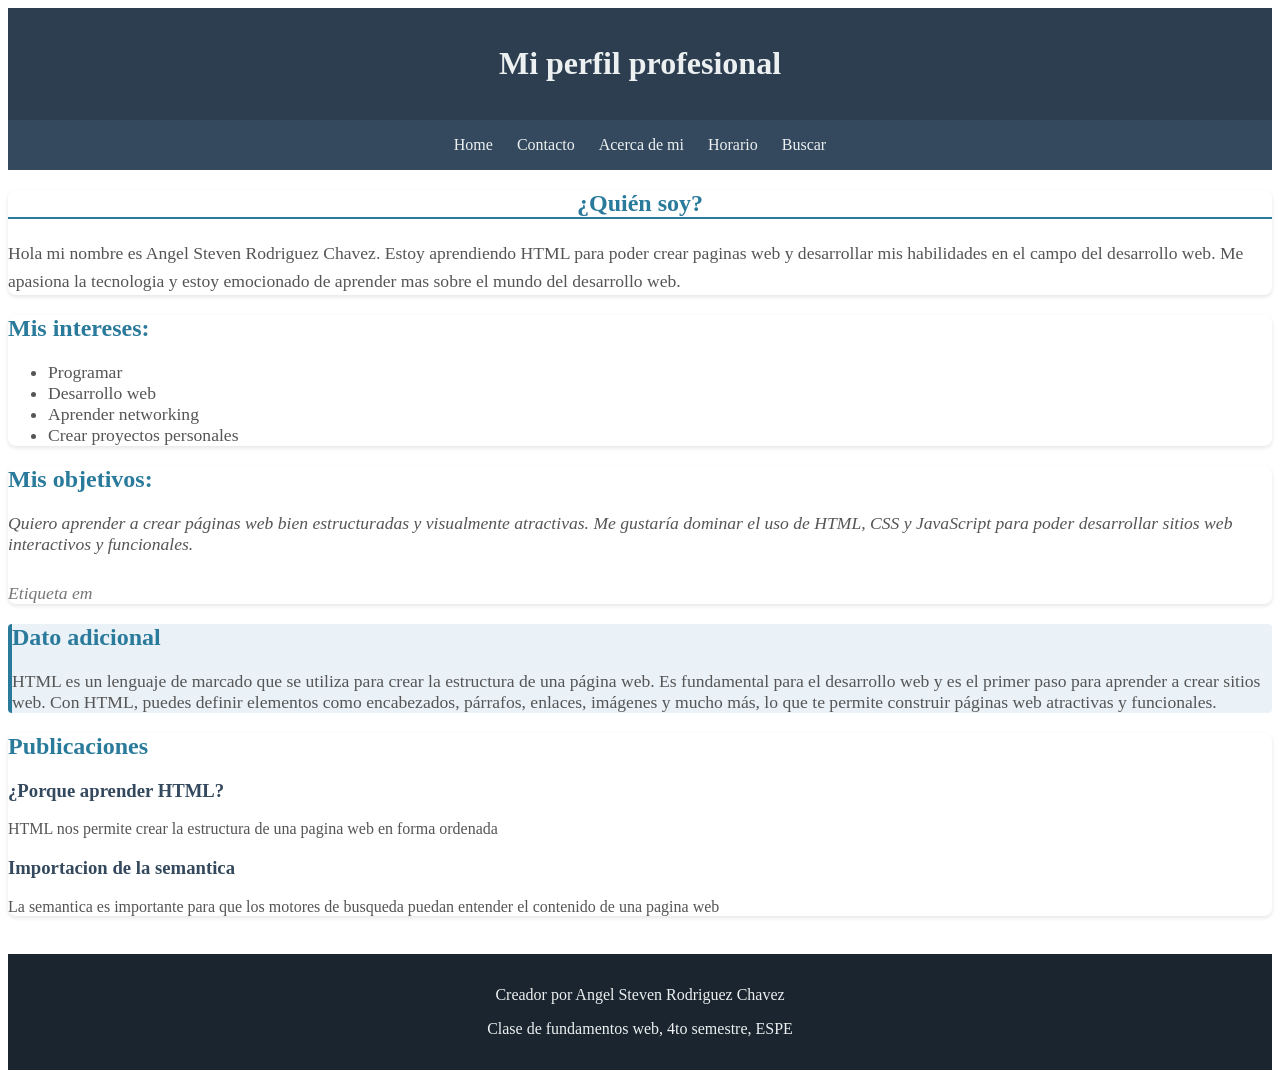
==== index.html @ 06e84e8a "Primera version" ====
<!DOCTYPE html>
<html lang="es">

<head>
    <meta charset="UTF-8">
    <meta name="viewport" content="width=device-width, initial-scale=1.0">
    <title> Mi primera pagina </title>
</head>

<body >

    <header style="background-color: #2c3e50; color: white; padding: 1rem 0; text-align: center;">
        <h1 style="color: #ecf0f1;">Mi perfil profesional</h1>
    </header>

    <nav style="background-color: #34495e; padding: 1rem;">
        <ul style="list-style: none; margin: 0; padding: 0; text-align: center;">
            <li style="display: inline; margin-right: 20px;">
                <a href="index.html" style="color: #ecf0f1; text-decoration: none;">Home</a>
            </li>
            <li style="display: inline; margin-right: 20px;">
                <a href="pages/contacto/contacto.html" style="color: #ecf0f1; text-decoration: none;">Contacto</a>
            </li>
            <li style="display: inline; margin-right: 20px;">
                <a href="pages/multimedia/multimedia.html" style="color: #ecf0f1; text-decoration: none;">Acerca de mi</a>
            </li>
            <li style="display: inline; margin-right: 20px;">
                <a href="pages/horario/horario.html" style="color: #ecf0f1; text-decoration: none;">Horario</a>
            </li>
            <li style="display: inline;">
                <a href="pages/buscar/buscar.html" style="color: #ecf0f1; text-decoration: none;">Buscar</a>
            </li>
        </ul>
    </nav>

    <main>
        <section style="background-color: white; margin-bottom: 20px; border-radius: 8px; box-shadow: 0 2px 4px rgba(0,0,0,0.1);">
            <h2 style="color: #2a7a9b; text-align: center; border-bottom: 2px solid #2a7a9b;">¿Quién soy?</h2>
            <p style="font-size: 1.1em; line-height: 1.6; color: #555;">
                Hola mi nombre es Angel Steven Rodriguez Chavez. Estoy aprendiendo HTML
                para poder crear paginas web y desarrollar mis habilidades en el campo del desarrollo web. Me
                apasiona la tecnologia y estoy emocionado de aprender mas sobre el mundo del desarrollo web.
            </p>
        </section>
    </main>

    <section id="intereses" style="background-color: white; margin-bottom: 20px; border-radius: 8px; box-shadow: 0 2px 4px rgba(0,0,0,0.1);">
        <h2 style="color: #2a7a9b;">Mis intereses:</h2>
        <ul style="color: #555; font-size: 1.1em;">
            <li>Programar</li>
            <li>Desarrollo web</li>
            <li>Aprender networking</li>
            <li>Crear proyectos personales</li>
        </ul>
    </section>

    <section id="objetivos" style="background-color: white; margin-bottom: 20px; border-radius: 8px; box-shadow: 0 2px 4px rgba(0,0,0,0.1);">
        <h2 style="color: #2a7a9b;">Mis objetivos:</h2>
        <i style="display: block; margin-bottom: 10px; color: #555; font-size: 1.1em;">
            Quiero aprender a crear páginas web bien estructuradas y visualmente atractivas. Me gustaría dominar el uso
            de
            HTML, CSS y JavaScript para poder desarrollar sitios web interactivos y funcionales.
        </i>
        <br/>
        <em style="color: #777; font-size: 1.1em;">
            Etiqueta em
        </em>
    </section>

    <aside style="background-color: #eaf2f8; border-left: 4px solid #2a7a9b; margin-bottom: 20px; border-radius: 4px;">
        <h2 style="color: #2a7a9b;">Dato adicional</h2>
        <p style="color: #555; font-size: 1.1em;">
            HTML es un lenguaje de marcado que se utiliza para crear la estructura de una página web.
            Es fundamental para el desarrollo web y es el primer paso para aprender a crear sitios web. Con HTML, puedes
            definir elementos como encabezados, párrafos, enlaces, imágenes y mucho más, lo que te permite construir
            páginas web atractivas y funcionales.
        </p>
    </aside>

    <section style="background-color: white; margin-bottom: 20px; border-radius: 8px; box-shadow: 0 2px 4px rgba(0,0,0,0.1);">
        <h2 style="color: #2a7a9b;">Publicaciones</h2>
        <article >
            <h3 style="color: #34495e;">¿Porque aprender HTML?</h3>
            <p style="color: #555">HTML nos permite crear la estructura de una pagina web en forma ordenada</p>
        </article>
        <article >
            <h3 style="color: #34495e;">Importacion de la semantica</h3>
            <p style="color: #555">La semantica es importante para que los motores de busqueda puedan entender el contenido de una pagina
                web</p>
        </article>
    </section>
    <br />
    <footer style="background-color: #1a252f; color: #ecf0f1; text-align: center; padding: 1rem 0; position: relative; bottom: 0; width: 100%;">
        <p> Creador por Angel Steven Rodriguez Chavez </p>
        <p>
            Clase de fundamentos web, 4to semestre, ESPE
        </p>
    </footer>
</body>

</html>
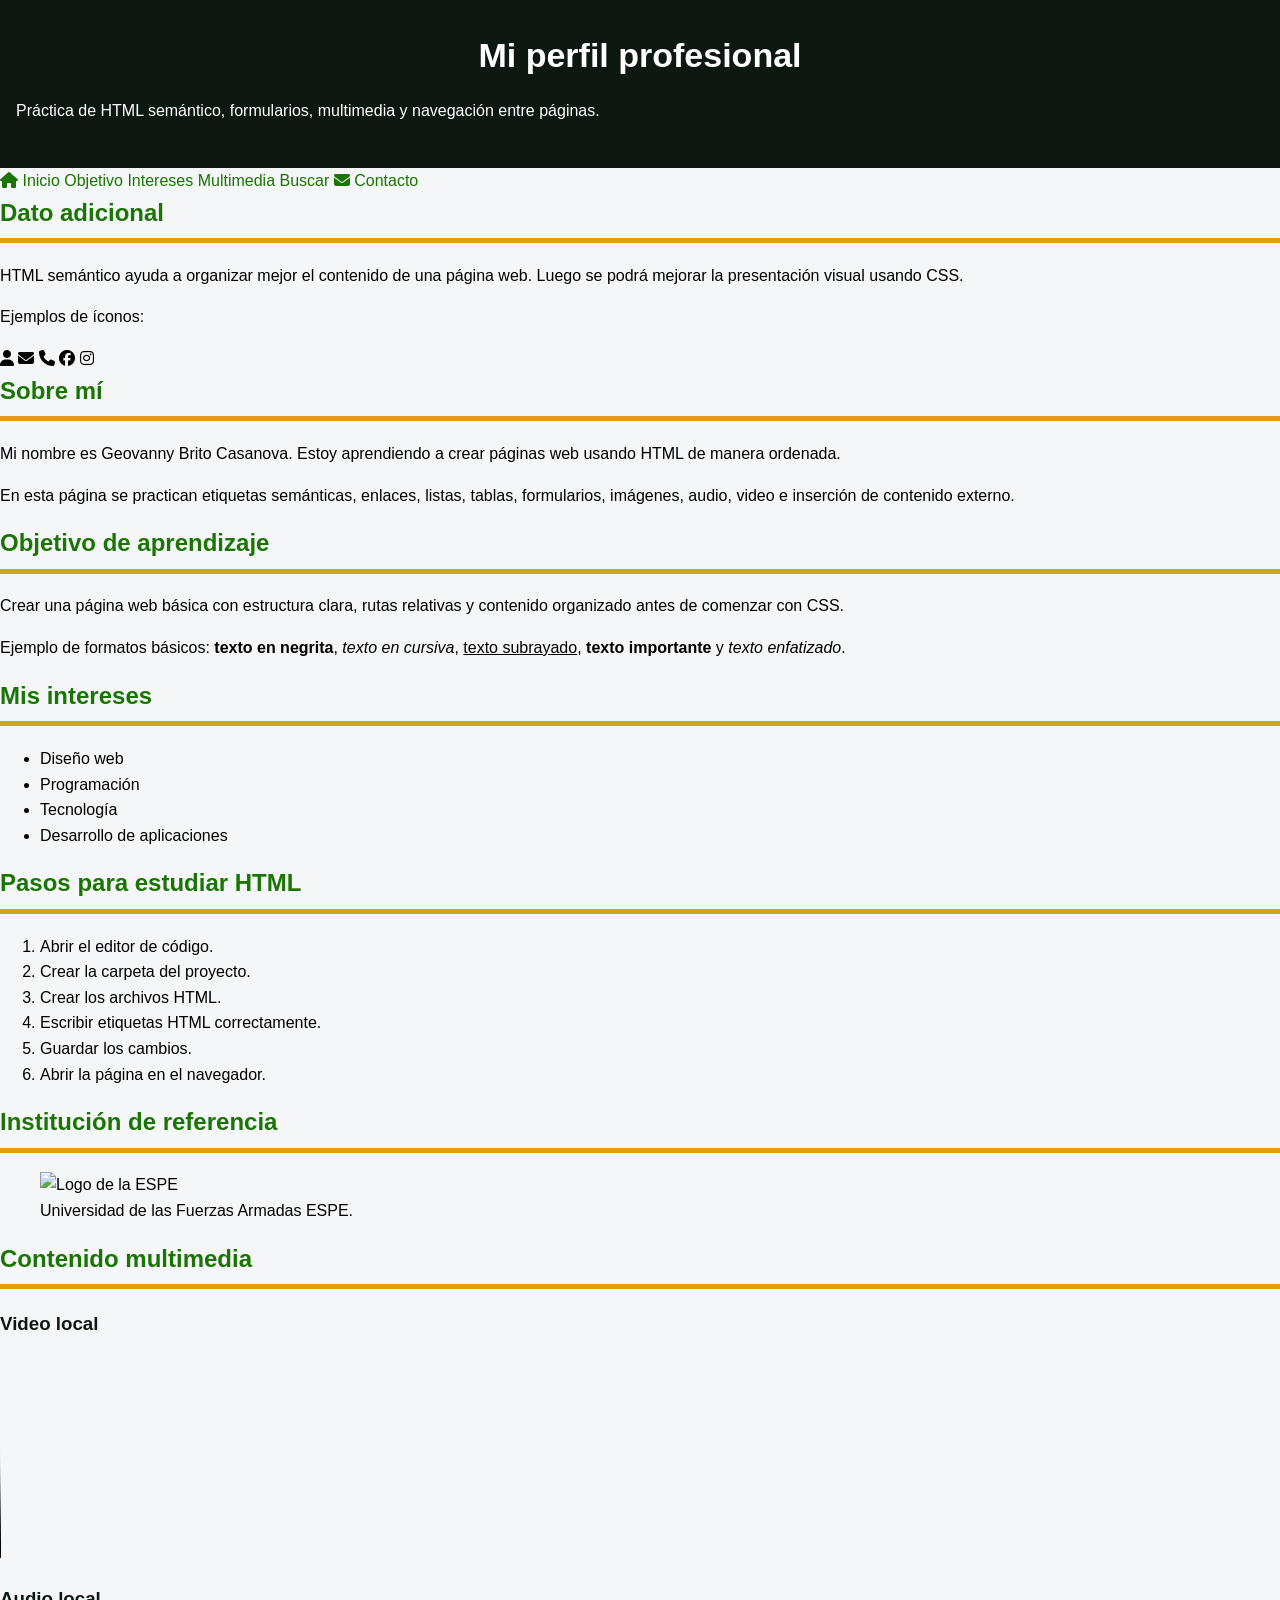
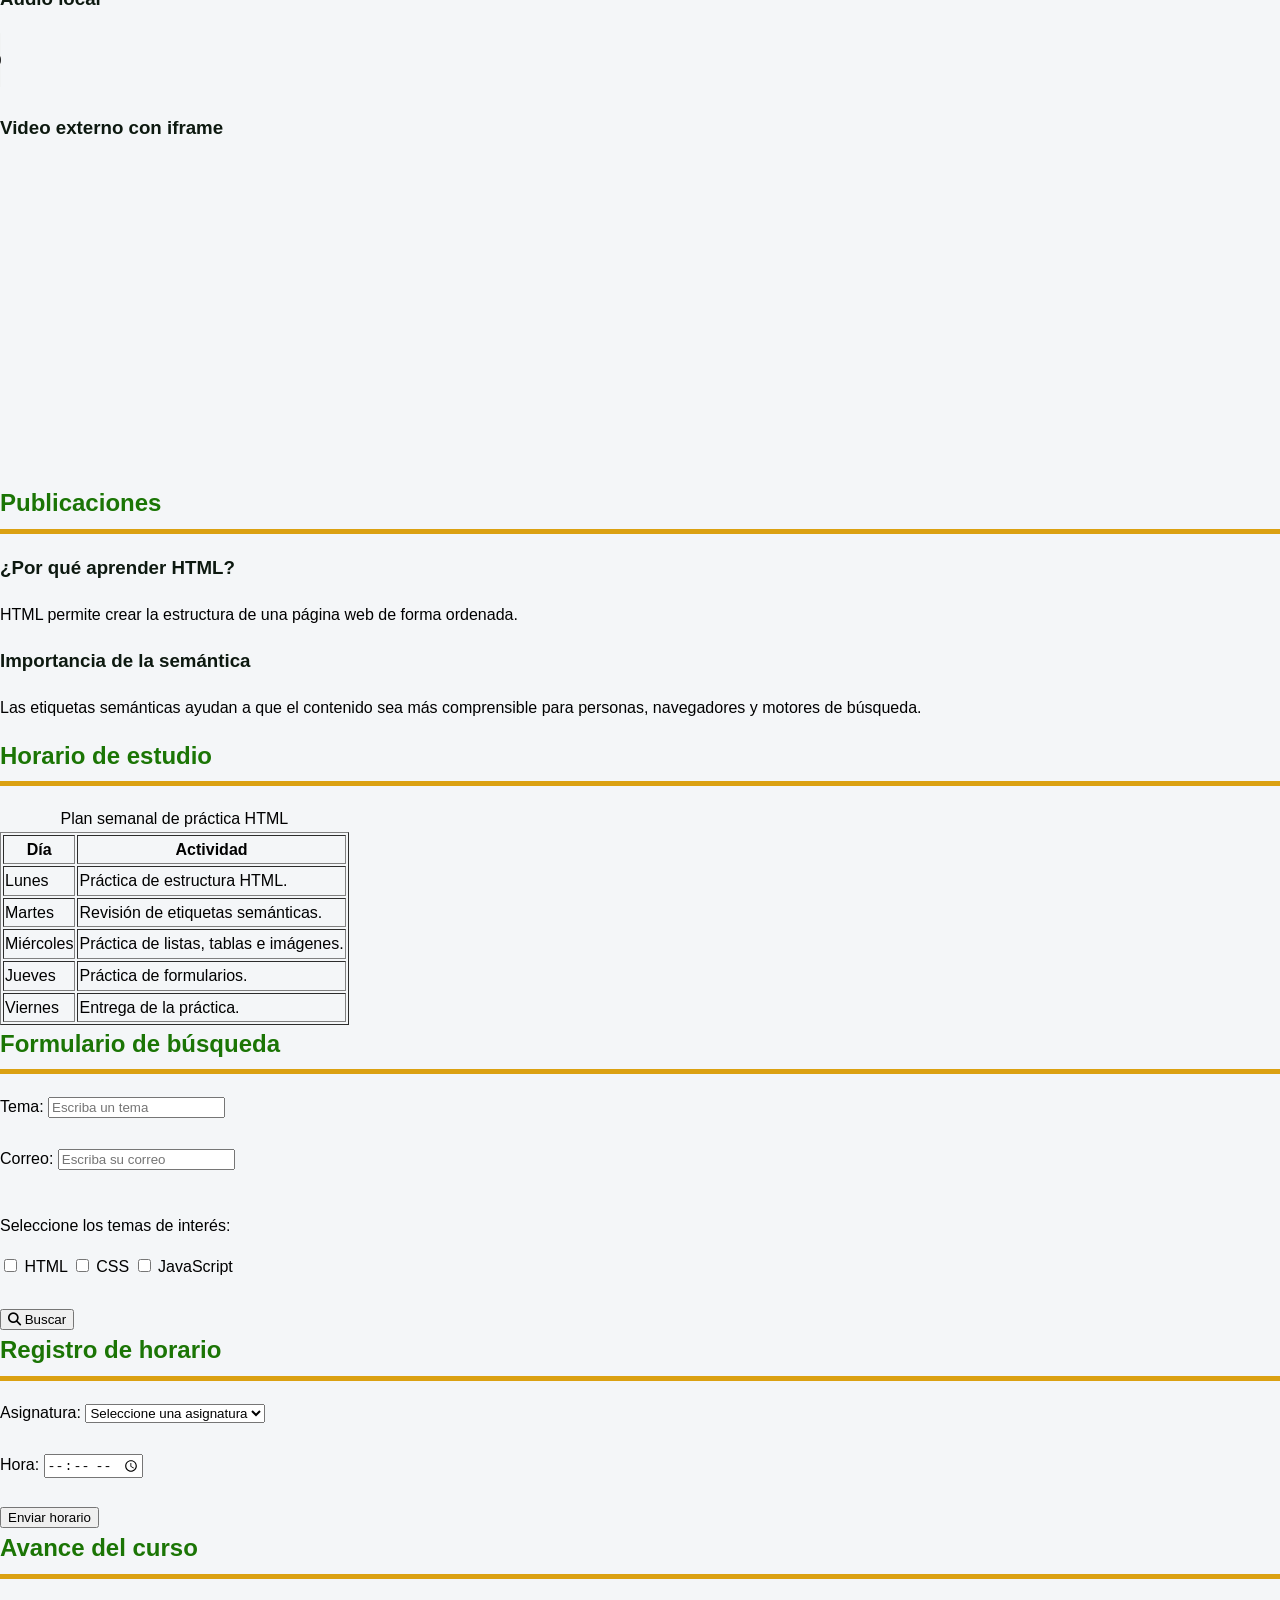
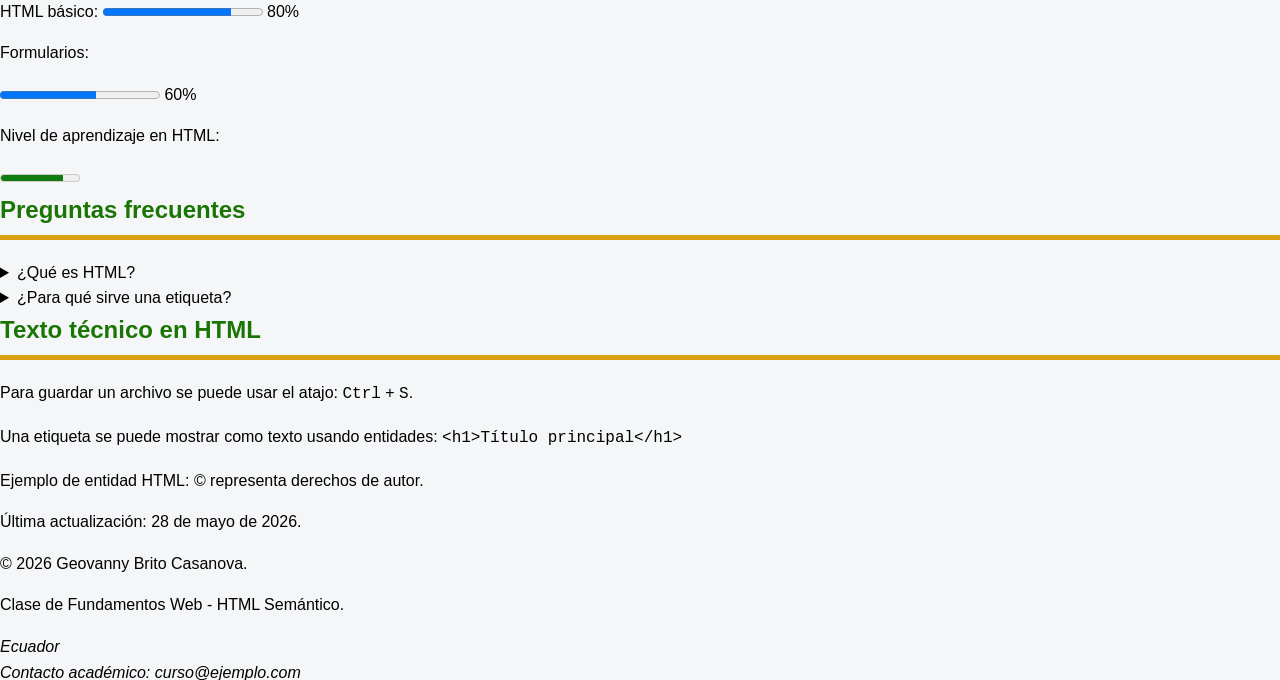
==== commit f45fb39a: "Actualizando estilos y contenido local" ====
--- a/index.html
+++ b/index.html
@@ -3,99 +3,373 @@
 
 <head>
     <meta charset="UTF-8">
-    <meta name="viewport" content="width=device-width, initial-scale=1.0">
-    <title> Mi primera pagina </title>
+    <title>Mi perfil profesional</title>
+
+    <!-- Ícono de la pestaña del navegador -->
+    <link rel="icon" href="img/mundito.ico" type="image/x-icon">
+
+    <!-- Librería externa para usar íconos -->
+    <link rel="stylesheet" href="https://cdnjs.cloudflare.com/ajax/libs/font-awesome/6.5.0/css/all.min.css">
+
+    <link rel="stylesheet" href="css/general.css">
+    <link rel="stylesheet" href="css/index.css">
 </head>
 
-<body >
-
-    <header style="background-color: #2c3e50; color: white; padding: 1rem 0; text-align: center;">
-        <h1 style="color: #ecf0f1;">Mi perfil profesional</h1>
+<body>
+
+    <!-- Encabezado principal de la página -->
+    <header>
+        <h1>Mi perfil profesional</h1>
+        <p>Práctica de HTML semántico, formularios, multimedia y navegación entre páginas.</p>
     </header>
 
-    <nav style="background-color: #34495e; padding: 1rem;">
-        <ul style="list-style: none; margin: 0; padding: 0; text-align: center;">
-            <li style="display: inline; margin-right: 20px;">
-                <a href="index.html" style="color: #ecf0f1; text-decoration: none;">Home</a>
-            </li>
-            <li style="display: inline; margin-right: 20px;">
-                <a href="pages/contacto/contacto.html" style="color: #ecf0f1; text-decoration: none;">Contacto</a>
-            </li>
-            <li style="display: inline; margin-right: 20px;">
-                <a href="pages/multimedia/multimedia.html" style="color: #ecf0f1; text-decoration: none;">Acerca de mi</a>
-            </li>
-            <li style="display: inline; margin-right: 20px;">
-                <a href="pages/horario/horario.html" style="color: #ecf0f1; text-decoration: none;">Horario</a>
-            </li>
-            <li style="display: inline;">
-                <a href="pages/buscar/buscar.html" style="color: #ecf0f1; text-decoration: none;">Buscar</a>
-            </li>
-        </ul>
+    <!-- Menú de navegación principal -->
+    <nav>
+        <a href="index.html">
+            <i class="fa-solid fa-house"></i>
+            Inicio
+        </a>
+
+        <a href="#objetivo">Objetivo</a>
+
+        <a href="#intereses">Intereses</a>
+
+        <a href="#multimedia">Multimedia</a>
+
+        <a href="pages/buscar.html">Buscar</a>
+
+        <a href="pages/cto/contacto.html">
+            <i class="fa-solid fa-envelope"></i>
+            Contacto
+        </a>
     </nav>
 
+    <!-- Contenido lateral complementario -->
+    <aside>
+        <h2>Dato adicional</h2>
+        <p>
+            HTML semántico ayuda a organizar mejor el contenido de una página web.
+            Luego se podrá mejorar la presentación visual usando CSS.
+        </p>
+
+        <p>Ejemplos de íconos:</p>
+        <i class="fa-solid fa-user"></i>
+        <i class="fa-solid fa-envelope"></i>
+        <i class="fa-solid fa-phone"></i>
+        <i class="fa-brands fa-facebook"></i>
+        <i class="fa-brands fa-instagram"></i>
+    </aside>
+
+    <!-- Contenido principal -->
     <main>
-        <section style="background-color: white; margin-bottom: 20px; border-radius: 8px; box-shadow: 0 2px 4px rgba(0,0,0,0.1);">
-            <h2 style="color: #2a7a9b; text-align: center; border-bottom: 2px solid #2a7a9b;">¿Quién soy?</h2>
-            <p style="font-size: 1.1em; line-height: 1.6; color: #555;">
-                Hola mi nombre es Angel Steven Rodriguez Chavez. Estoy aprendiendo HTML
-                para poder crear paginas web y desarrollar mis habilidades en el campo del desarrollo web. Me
-                apasiona la tecnologia y estoy emocionado de aprender mas sobre el mundo del desarrollo web.
-            </p>
-        </section>
+
+        <!-- Sección de presentación -->
+        <section id="presentacion">
+            <h2>Sobre mí</h2>
+
+            <p>
+                Mi nombre es Geovanny Brito Casanova. Estoy aprendiendo a crear páginas web
+                usando HTML de manera ordenada.
+            </p>
+
+            <p>
+                En esta página se practican etiquetas semánticas, enlaces, listas, tablas,
+                formularios, imágenes, audio, video e inserción de contenido externo.
+            </p>
+        </section>
+
+        <!-- Sección de objetivos -->
+        <section id="objetivo">
+            <h2>Objetivo de aprendizaje</h2>
+
+            <p>
+                Crear una página web básica con estructura clara, rutas relativas y contenido
+                organizado antes de comenzar con CSS.
+            </p>
+
+            <p>
+                Ejemplo de formatos básicos:
+                <b>texto en negrita</b>,
+                <i>texto en cursiva</i>,
+                <u>texto subrayado</u>,
+                <strong>texto importante</strong> y
+                <em>texto enfatizado</em>.
+            </p>
+        </section>
+
+        <!-- Sección de intereses -->
+        <section id="intereses">
+            <h2>Mis intereses</h2>
+
+            <ul>
+                <li>Diseño web</li>
+                <li>Programación</li>
+                <li>Tecnología</li>
+                <li>Desarrollo de aplicaciones</li>
+            </ul>
+        </section>
+
+        <!-- Sección de pasos -->
+        <section>
+            <h2>Pasos para estudiar HTML</h2>
+
+            <ol>
+                <li>Abrir el editor de código.</li>
+                <li>Crear la carpeta del proyecto.</li>
+                <li>Crear los archivos HTML.</li>
+                <li>Escribir etiquetas HTML correctamente.</li>
+                <li>Guardar los cambios.</li>
+                <li>Abrir la página en el navegador.</li>
+            </ol>
+        </section>
+
+        <!-- Sección con imagen -->
+        <section>
+            <h2>Institución de referencia</h2>
+
+            <figure>
+                <img src="img/espe/imagenEjemploEspe.png" alt="Logo de la ESPE" width="300">
+                <figcaption>Universidad de las Fuerzas Armadas ESPE.</figcaption>
+            </figure>
+        </section>
+
+        <!-- Sección multimedia -->
+        <section id="multimedia">
+            <h2>Contenido multimedia</h2>
+
+            <article>
+                <h3>Video local</h3>
+
+                <video src="video/videoEjemploDiagnostica.mp4" controls width="400"
+                    poster="img/espe/imagenEjemploEspe.png" muted loop>
+                    Tu navegador no soporta la etiqueta de video.
+                </video>
+            </article>
+
+            <article>
+                <h3>Audio local</h3>
+
+                <audio src="audio/audioEjemploA7X.mp3" controls loop preload="metadata">
+                    Tu navegador no soporta la etiqueta de audio.
+                </audio>
+            </article>
+
+            <article>
+                <h3>Video externo con iframe</h3>
+
+                <iframe width="560" height="315" src="https://www.youtube.com/embed/bdz90srbneU?si=QoyqD5uKp2PkH5kk"
+                    title="Video de YouTube" frameborder="0"
+                    allow="accelerometer; autoplay; clipboard-write; encrypted-media; gyroscope; picture-in-picture; web-share"
+                    referrerpolicy="strict-origin-when-cross-origin" allowfullscreen>
+                </iframe>
+            </article>
+        </section>
+
+        <!-- Sección de publicaciones -->
+        <section>
+            <h2>Publicaciones</h2>
+
+            <article>
+                <h3>¿Por qué aprender HTML?</h3>
+                <p>
+                    HTML permite crear la estructura de una página web de forma ordenada.
+                </p>
+            </article>
+
+            <article>
+                <h3>Importancia de la semántica</h3>
+                <p>
+                    Las etiquetas semánticas ayudan a que el contenido sea más comprensible
+                    para personas, navegadores y motores de búsqueda.
+                </p>
+            </article>
+        </section>
+
+        <!-- Sección de tabla -->
+        <section>
+            <h2>Horario de estudio</h2>
+
+            <table border="1">
+                <caption>Plan semanal de práctica HTML</caption>
+
+                <thead>
+                    <tr>
+                        <th>Día</th>
+                        <th>Actividad</th>
+                    </tr>
+                </thead>
+
+                <tbody>
+                    <tr>
+                        <td>Lunes</td>
+                        <td>Práctica de estructura HTML.</td>
+                    </tr>
+
+                    <tr>
+                        <td>Martes</td>
+                        <td>Revisión de etiquetas semánticas.</td>
+                    </tr>
+
+                    <tr>
+                        <td>Miércoles</td>
+                        <td>Práctica de listas, tablas e imágenes.</td>
+                    </tr>
+
+                    <tr>
+                        <td>Jueves</td>
+                        <td>Práctica de formularios.</td>
+                    </tr>
+
+                    <tr>
+                        <td>Viernes</td>
+                        <td>Entrega de la práctica.</td>
+                    </tr>
+                </tbody>
+            </table>
+        </section>
+
+        <!-- Sección de formulario de búsqueda -->
+        <section>
+            <h2>Formulario de búsqueda</h2>
+
+            <!-- 
+                Este formulario usa GET.
+                Por eso los datos viajan en la URL hacia pages/buscar.html.
+            -->
+            <form method="GET" action="pages/buscar.html">
+
+                <label for="tema">Tema:</label>
+                <input type="text" id="tema" name="tema" placeholder="Escriba un tema" required minlength="3"
+                    maxlength="20">
+
+                <br><br>
+
+                <label for="correo">Correo:</label>
+                <input type="email" id="correo" name="correo" placeholder="Escriba su correo" required>
+
+                <br><br>
+
+                <p>Seleccione los temas de interés:</p>
+
+                <label>
+                    <input type="checkbox" name="temas[]" value="html">
+                    HTML
+                </label>
+
+                <label>
+                    <input type="checkbox" name="temas[]" value="css">
+                    CSS
+                </label>
+
+                <label>
+                    <input type="checkbox" name="temas[]" value="javascript">
+                    JavaScript
+                </label>
+
+                <br><br>
+
+                <button type="submit">
+                    <i class="fa-solid fa-magnifying-glass"></i>
+                    Buscar
+                </button>
+            </form>
+        </section>
+
+        <!-- Sección de registro de horario -->
+        <section>
+            <h2>Registro de horario</h2>
+
+            <form method="GET" action="pages/buscar.html">
+
+                <label for="asignatura">Asignatura:</label>
+                <select id="asignatura" name="asignatura" required>
+                    <option value="">Seleccione una asignatura</option>
+                    <option value="programacion">Programación</option>
+                    <option value="base_datos">Base de Datos</option>
+                    <option value="redes">Redes</option>
+                    <option value="sistemas_operativos">Sistemas Operativos</option>
+                </select>
+
+                <br><br>
+
+                <label for="hora">Hora:</label>
+                <input type="time" id="hora" name="hora" min="08:00" max="17:00" step="1800" required>
+
+                <br><br>
+
+                <button type="submit">Enviar horario</button>
+            </form>
+        </section>
+
+        <!-- Sección de avance del curso -->
+        <section>
+            <h2>Avance del curso</h2>
+
+            <label for="avance-html">HTML básico:</label>
+            <progress id="avance-html" value="80" max="100"></progress>
+            <span>80%</span>
+
+            <p>Formularios:</p>
+            <progress value="60" max="100"></progress>
+            <span>60%</span>
+
+            <p>Nivel de aprendizaje en HTML:</p>
+            <meter value="8" min="0" max="10"></meter>
+        </section>
+
+        <!-- Sección de preguntas frecuentes -->
+        <section>
+            <h2>Preguntas frecuentes</h2>
+
+            <details>
+                <summary>¿Qué es HTML?</summary>
+                <p>HTML es el lenguaje que permite crear la estructura de una página web.</p>
+            </details>
+
+            <details>
+                <summary>¿Para qué sirve una etiqueta?</summary>
+                <p>Una etiqueta indica al navegador cómo debe interpretar una parte del contenido.</p>
+            </details>
+        </section>
+
+        <!-- Sección de texto técnico -->
+        <section>
+            <h2>Texto técnico en HTML</h2>
+
+            <p>
+                Para guardar un archivo se puede usar el atajo:
+                <kbd>Ctrl</kbd> + <kbd>S</kbd>.
+            </p>
+
+            <p>
+                Una etiqueta se puede mostrar como texto usando entidades:
+                <code>&lt;h1&gt;Título principal&lt;/h1&gt;</code>
+            </p>
+
+            <p>
+                Ejemplo de entidad HTML:
+                &copy; representa derechos de autor.
+            </p>
+
+            <p>
+                Última actualización:
+                <time datetime="2026-05-28">28 de mayo de 2026</time>.
+            </p>
+        </section>
+
     </main>
 
-    <section id="intereses" style="background-color: white; margin-bottom: 20px; border-radius: 8px; box-shadow: 0 2px 4px rgba(0,0,0,0.1);">
-        <h2 style="color: #2a7a9b;">Mis intereses:</h2>
-        <ul style="color: #555; font-size: 1.1em;">
-            <li>Programar</li>
-            <li>Desarrollo web</li>
-            <li>Aprender networking</li>
-            <li>Crear proyectos personales</li>
-        </ul>
-    </section>
-
-    <section id="objetivos" style="background-color: white; margin-bottom: 20px; border-radius: 8px; box-shadow: 0 2px 4px rgba(0,0,0,0.1);">
-        <h2 style="color: #2a7a9b;">Mis objetivos:</h2>
-        <i style="display: block; margin-bottom: 10px; color: #555; font-size: 1.1em;">
-            Quiero aprender a crear páginas web bien estructuradas y visualmente atractivas. Me gustaría dominar el uso
-            de
-            HTML, CSS y JavaScript para poder desarrollar sitios web interactivos y funcionales.
-        </i>
-        <br/>
-        <em style="color: #777; font-size: 1.1em;">
-            Etiqueta em
-        </em>
-    </section>
-
-    <aside style="background-color: #eaf2f8; border-left: 4px solid #2a7a9b; margin-bottom: 20px; border-radius: 4px;">
-        <h2 style="color: #2a7a9b;">Dato adicional</h2>
-        <p style="color: #555; font-size: 1.1em;">
-            HTML es un lenguaje de marcado que se utiliza para crear la estructura de una página web.
-            Es fundamental para el desarrollo web y es el primer paso para aprender a crear sitios web. Con HTML, puedes
-            definir elementos como encabezados, párrafos, enlaces, imágenes y mucho más, lo que te permite construir
-            páginas web atractivas y funcionales.
-        </p>
-    </aside>
-
-    <section style="background-color: white; margin-bottom: 20px; border-radius: 8px; box-shadow: 0 2px 4px rgba(0,0,0,0.1);">
-        <h2 style="color: #2a7a9b;">Publicaciones</h2>
-        <article >
-            <h3 style="color: #34495e;">¿Porque aprender HTML?</h3>
-            <p style="color: #555">HTML nos permite crear la estructura de una pagina web en forma ordenada</p>
-        </article>
-        <article >
-            <h3 style="color: #34495e;">Importacion de la semantica</h3>
-            <p style="color: #555">La semantica es importante para que los motores de busqueda puedan entender el contenido de una pagina
-                web</p>
-        </article>
-    </section>
-    <br />
-    <footer style="background-color: #1a252f; color: #ecf0f1; text-align: center; padding: 1rem 0; position: relative; bottom: 0; width: 100%;">
-        <p> Creador por Angel Steven Rodriguez Chavez </p>
-        <p>
-            Clase de fundamentos web, 4to semestre, ESPE
-        </p>
+    <!-- Pie de página -->
+    <footer>
+        <p>&copy; 2026 Geovanny Brito Casanova.</p>
+        <p>Clase de Fundamentos Web - HTML Semántico.</p>
+
+        <address>
+            Ecuador<br>
+            Contacto académico: curso@ejemplo.com
+        </address>
     </footer>
+
 </body>
 
 </html>
--- a/css/general.css
+++ b/css/general.css
@@ -0,0 +1,50 @@
+*{
+    box-sizing: border-box;
+}
+body{
+    margin: 0;
+    font-family: Arial, Helvetica, sans-serif;
+    background-color: #f4f6f8;
+    color: #000000;
+    line-height: 1.6;
+}
+
+h1{
+    margin: 0;
+    font-size: 34px;
+    text-align: center;
+}
+
+h2{
+    color: #1b7505;
+    margin-top: 0;
+    border-bottom: 5px solid #dba112;
+    padding-bottom: 6px;
+}
+
+h3{
+    color:#0d1910;
+}
+p{
+    font-size: 16px;
+    text-align: justify;
+}
+
+a{
+    color: #1b7505;
+    text-decoration: none;
+}
+
+a:hover{
+    text-decoration: underline;
+}
+header{
+    background-color: #0d1910;
+    color: white;
+    padding: 28px 16px;
+    text-align: center;
+}
+header p{
+    font-size: 16px;
+    text-align: justify;
+}
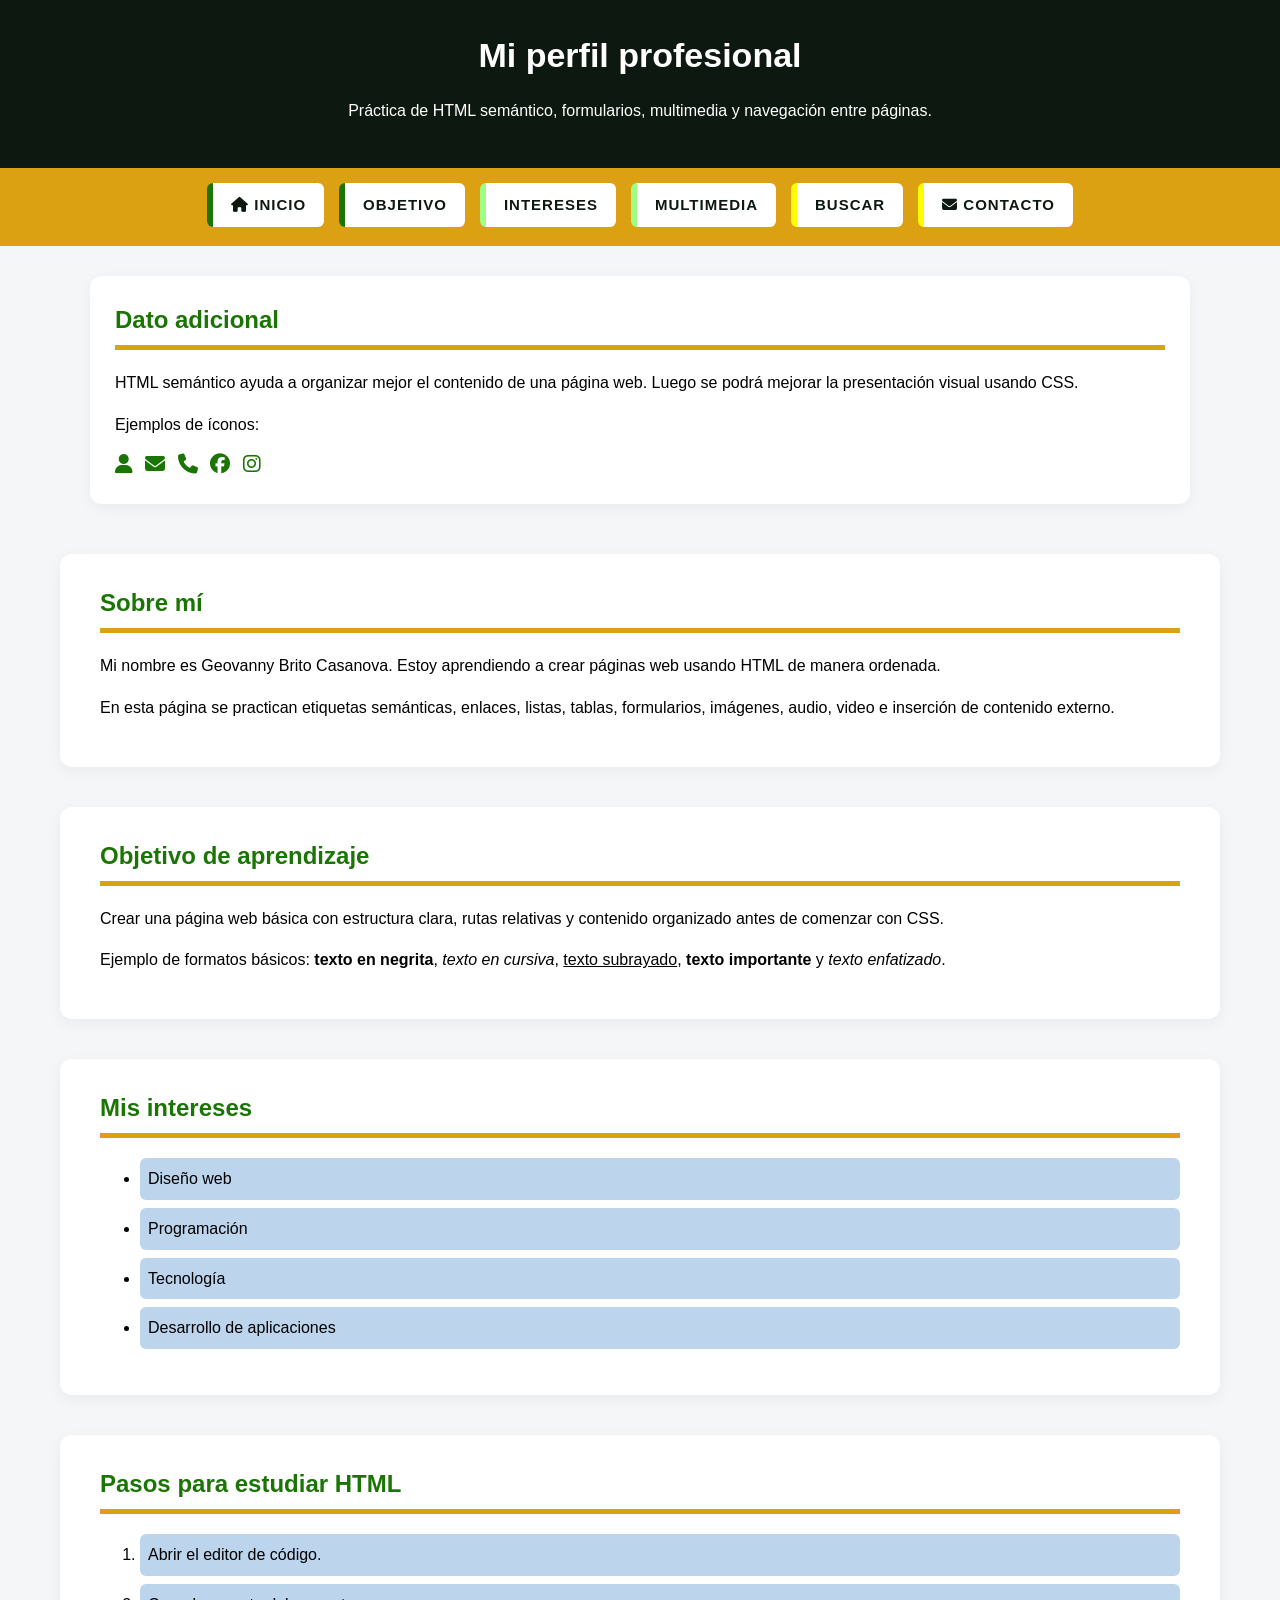
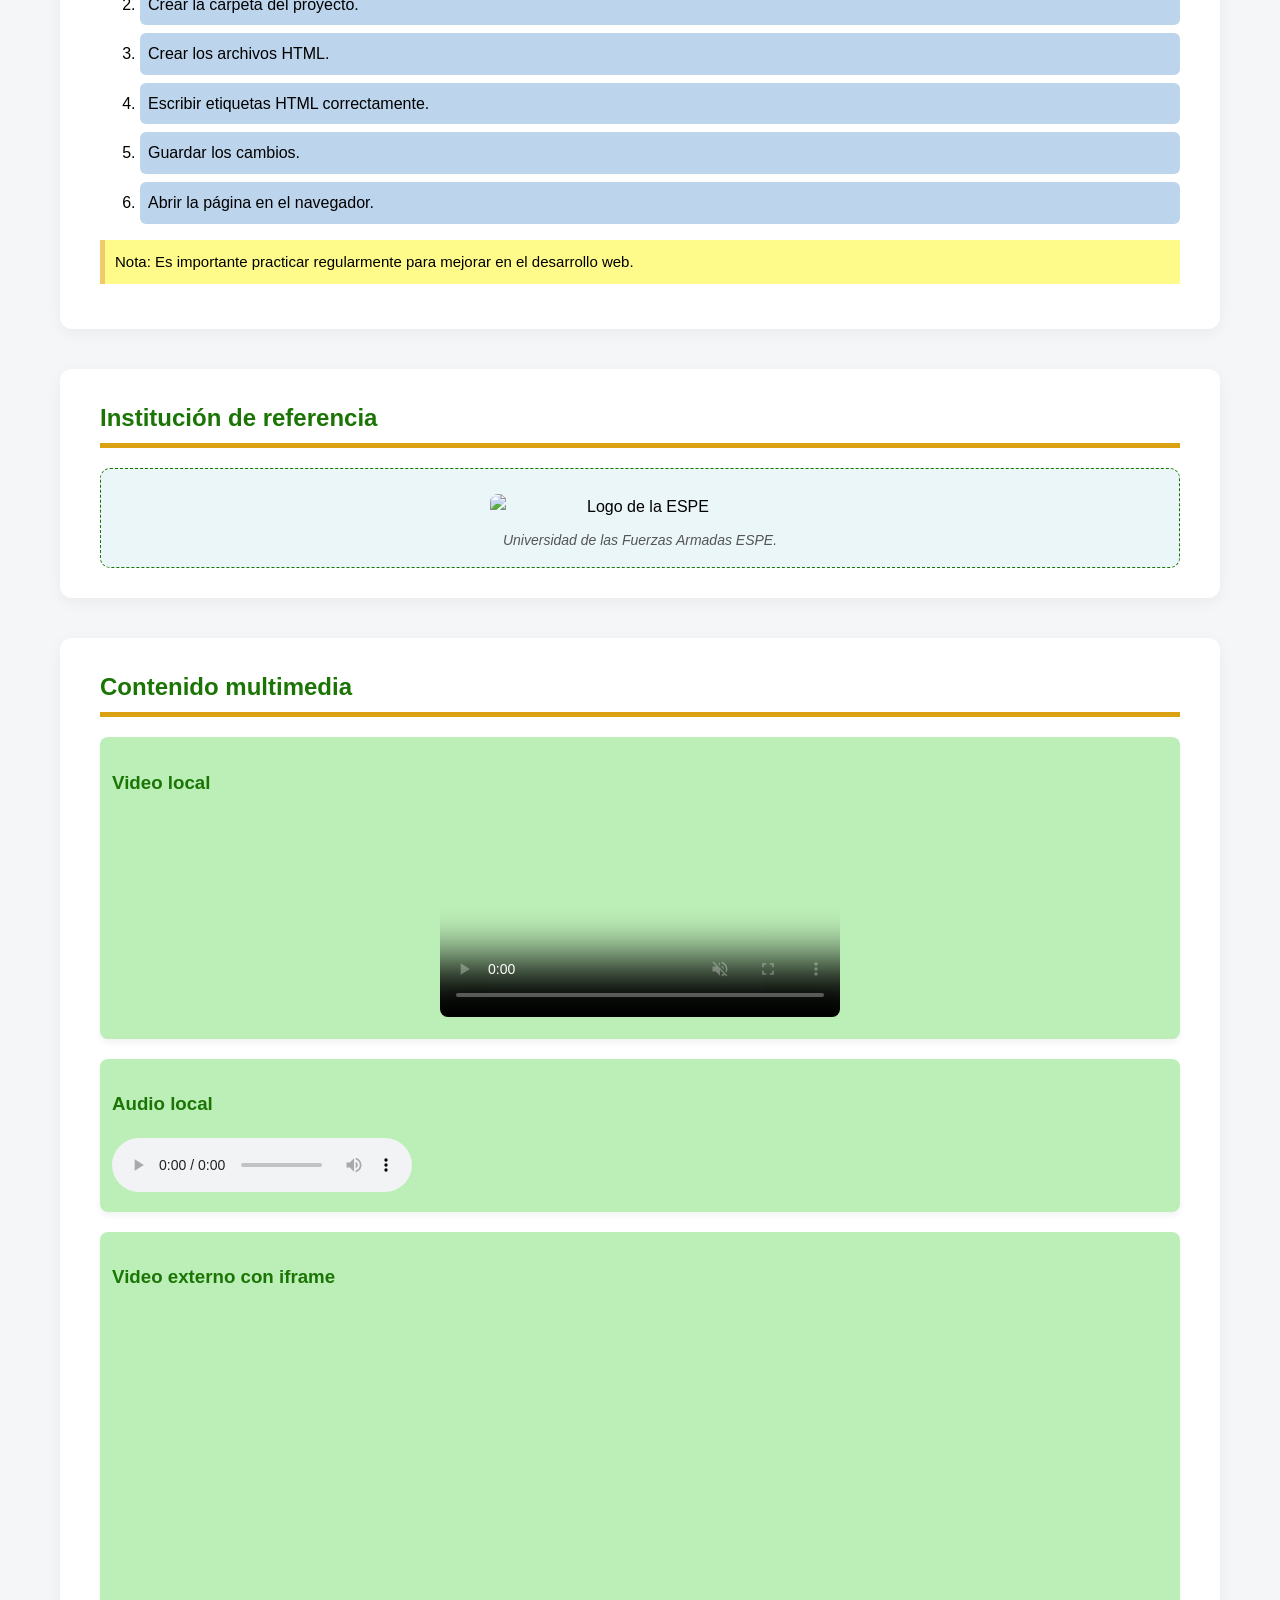
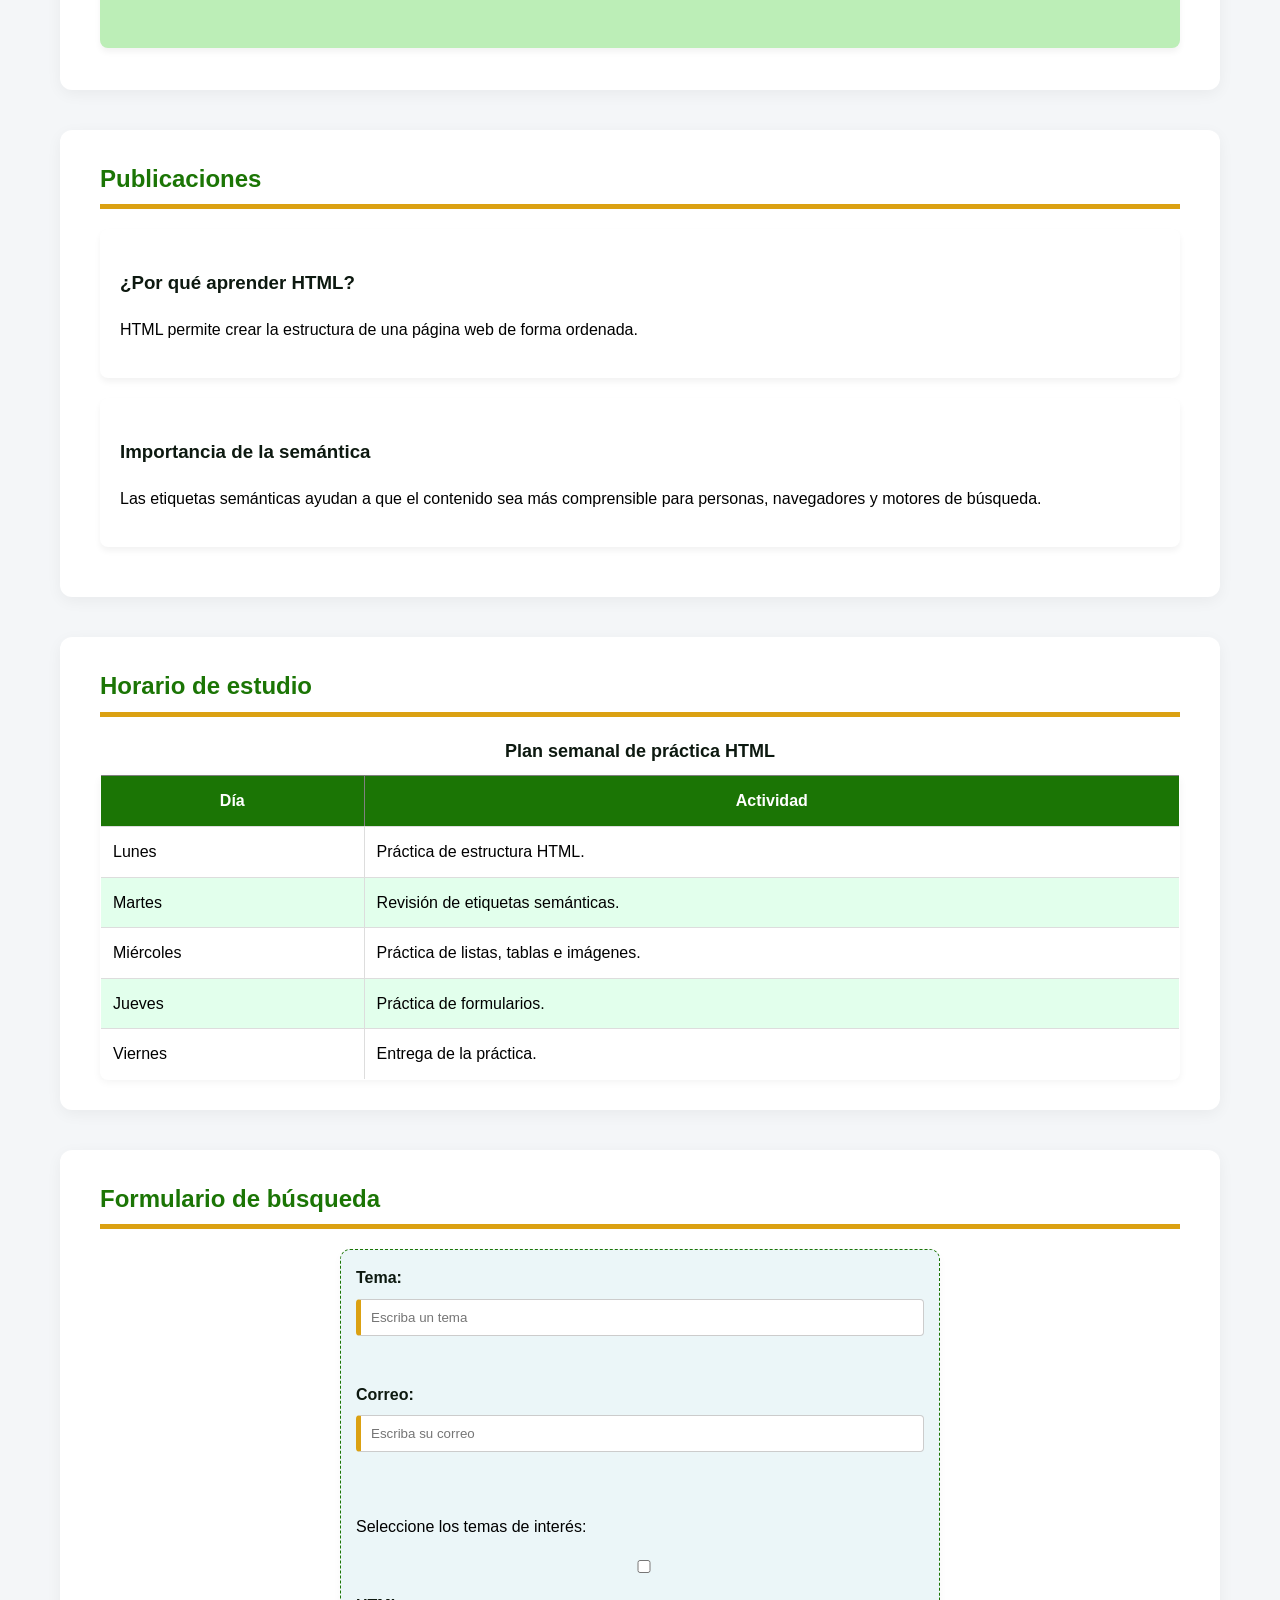
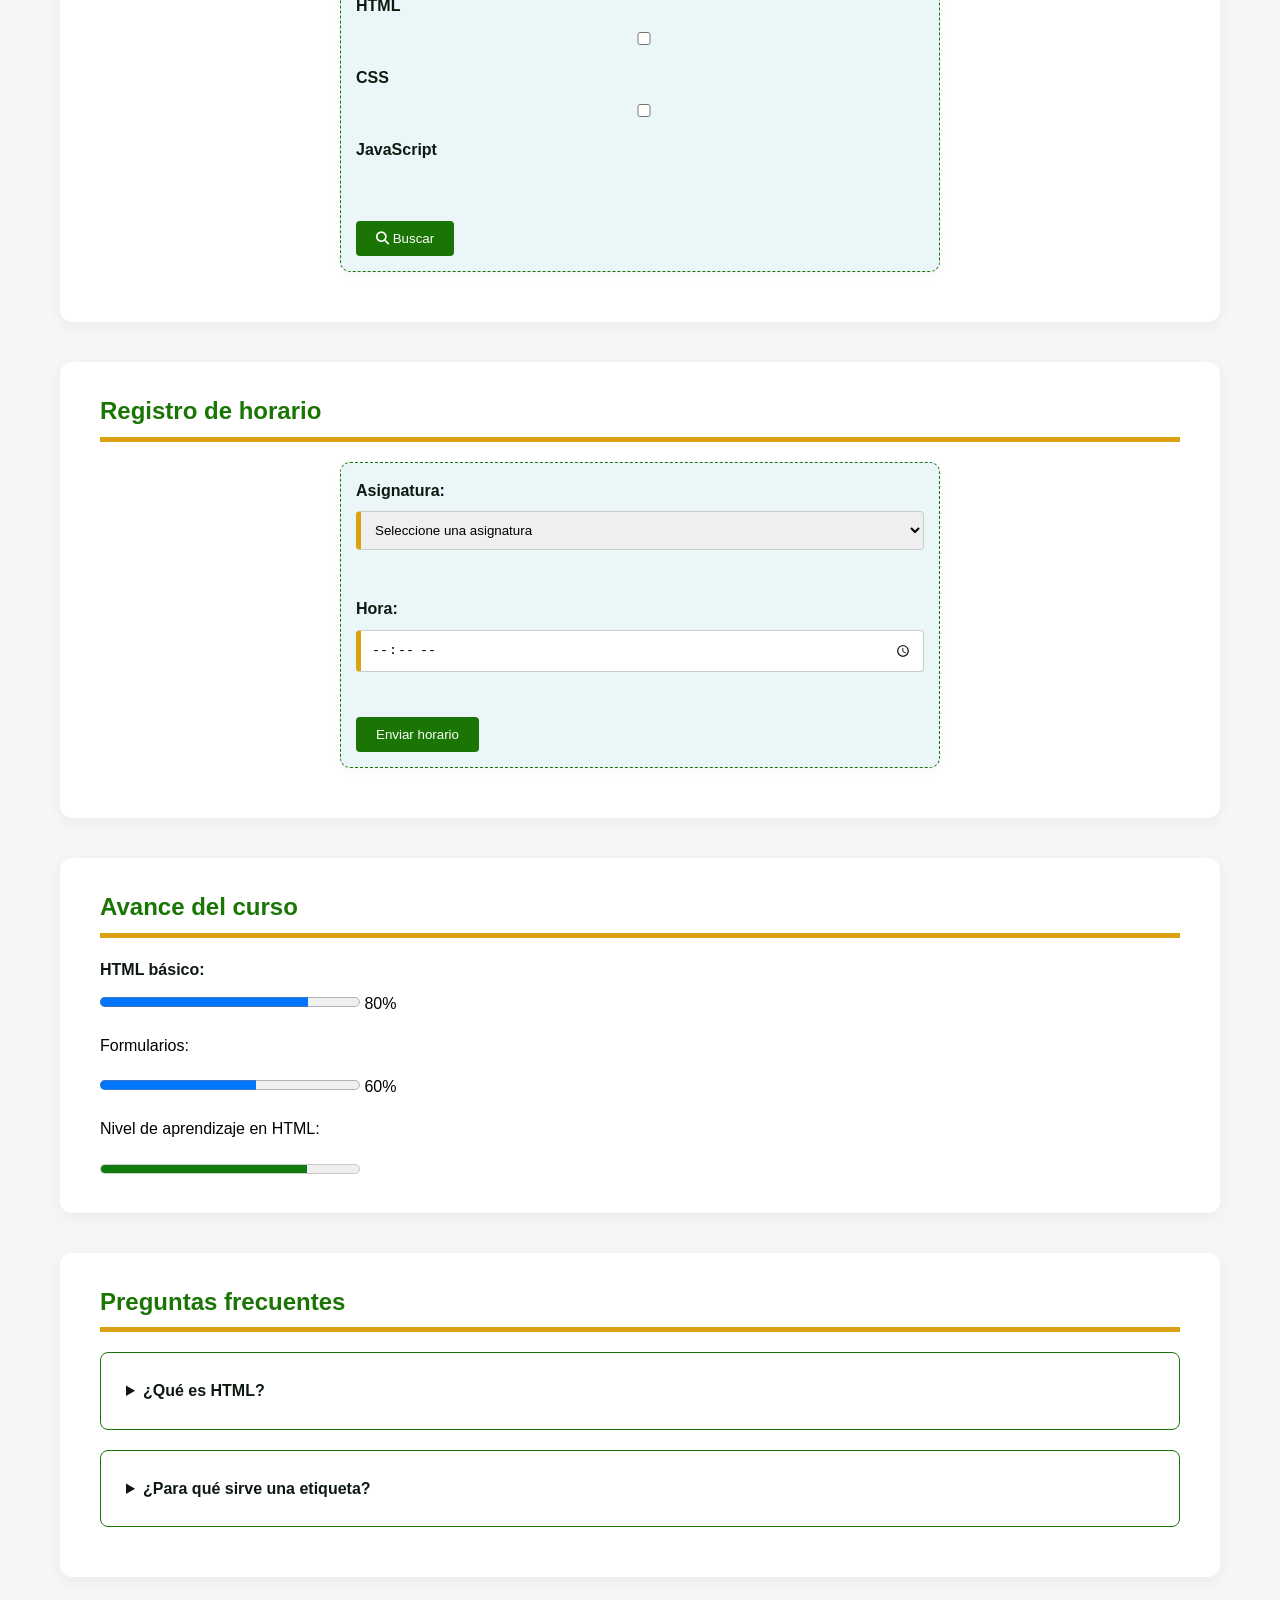
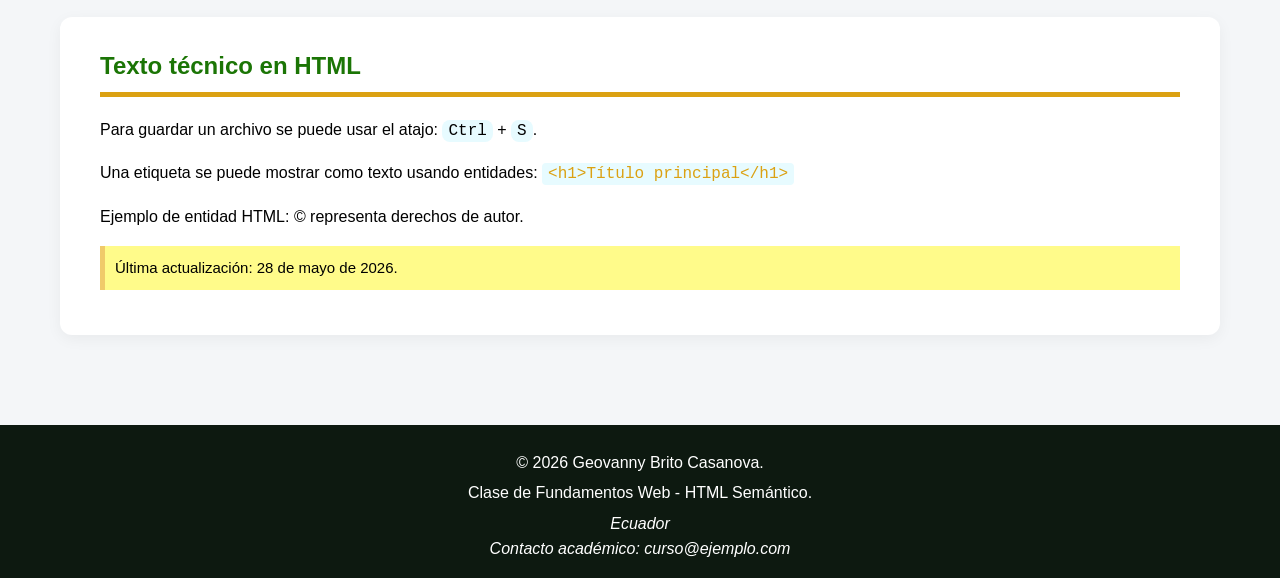
==== commit 445cda25: "Agregar estilos específicos para las páginas de búsqueda y contacto, y actualizar el CSS general par" ====
--- a/index.html
+++ b/index.html
@@ -25,20 +25,20 @@
 
     <!-- Menú de navegación principal -->
     <nav>
-        <a href="index.html">
+        <a class="class_btn_1" href="index.html">
             <i class="fa-solid fa-house"></i>
             Inicio
         </a>
 
-        <a href="#objetivo">Objetivo</a>
-
-        <a href="#intereses">Intereses</a>
-
-        <a href="#multimedia">Multimedia</a>
-
-        <a href="pages/buscar.html">Buscar</a>
-
-        <a href="pages/cto/contacto.html">
+        <a class="class_btn_1" href="#objetivo">Objetivo</a>
+
+        <a class="class_btn_2" href="#intereses">Intereses</a>
+
+        <a class="class_btn_2" href="#multimedia">Multimedia</a>
+
+        <a class="class_btn_3" href="pages/buscar.html">Buscar</a>
+
+        <a class="class_btn_3" href="pages/cto/contacto.html">
             <i class="fa-solid fa-envelope"></i>
             Contacto
         </a>
@@ -110,7 +110,7 @@
         </section>
 
         <!-- Sección de pasos -->
-        <section>
+        <section id="pasos">
             <h2>Pasos para estudiar HTML</h2>
 
             <ol>
@@ -121,6 +121,9 @@
                 <li>Guardar los cambios.</li>
                 <li>Abrir la página en el navegador.</li>
             </ol>
+            <p class="nota">
+                Nota: Es importante practicar regularmente para mejorar en el desarrollo web.
+            </p>
         </section>
 
         <!-- Sección con imagen -->
@@ -351,7 +354,7 @@
                 &copy; representa derechos de autor.
             </p>
 
-            <p>
+            <p class="nota">
                 Última actualización:
                 <time datetime="2026-05-28">28 de mayo de 2026</time>.
             </p>
--- a/css/general.css
+++ b/css/general.css
@@ -1,7 +1,11 @@
-*{
+/*
+BLOQUE 1: RESET Y CUERPO DE LA PÁGINA
+*/
+* {
     box-sizing: border-box;
 }
-body{
+
+body {
     margin: 0;
     font-family: Arial, Helvetica, sans-serif;
     background-color: #f4f6f8;
@@ -9,42 +13,411 @@
     line-height: 1.6;
 }
 
-h1{
+/*
+BLOQUE 2: TIPOGRAFÍA Y ENLACES
+*/
+h1 {
     margin: 0;
     font-size: 34px;
     text-align: center;
 }
 
-h2{
+h2 {
     color: #1b7505;
     margin-top: 0;
     border-bottom: 5px solid #dba112;
     padding-bottom: 6px;
 }
 
-h3{
-    color:#0d1910;
-}
-p{
+h3 {
+    color: #0d1910;
+}
+
+p {
     font-size: 16px;
     text-align: justify;
 }
 
-a{
+a {
     color: #1b7505;
     text-decoration: none;
 }
 
-a:hover{
+a:hover {
     text-decoration: underline;
 }
-header{
+
+/*
+BLOQUE 3: ENCABEZADO Y PIE DE PÁGINA
+*/
+header {
     background-color: #0d1910;
     color: white;
     padding: 28px 16px;
     text-align: center;
 }
-header p{
+
+header p {
     font-size: 16px;
-    text-align: justify;
-}
+    text-align: center;
+}
+
+footer {
+    background-color: #0d1910;
+    color: white;
+    text-align: center;
+    padding: 20px 16px;
+    margin-top: 30px;
+}
+
+footer p {
+    text-align: center;
+    margin: 5px 0;
+}
+
+/*
+BLOQUE 4: NAVEGACIÓN
+*/
+nav {
+    background-color: #dba112;
+    padding: 15px 20px;
+    display: flex;
+    justify-content: center;
+    align-items: center;
+    gap: 15px;
+    flex-wrap: wrap;
+    border-bottom: 4px solid #dba112;
+}
+
+nav a {
+    background-color: white;
+    color: #0d1910;
+    font-weight: bold;
+    font-size: 15px;
+    padding: 10px 18px;
+    border-radius: 6px;
+    transition: all 0.3s ease;
+    text-transform: uppercase;
+    letter-spacing: 1px;
+}
+
+nav a:hover {
+    background-color: #1b7505;
+    color: white;
+    text-decoration: none;
+    transform: translateY(-2px);
+    box-shadow: 0 4px 8px rgba(0, 0, 0, 0.2);
+}
+
+/*
+BLOQUE 5: CONTENEDORES PRINCIPALES Y SECCIONES
+*/
+article {
+    background-color: white;
+    padding: 20px;
+    margin: 20px 0;
+    border-radius: 8px;
+    box-shadow: 0 4px 6px rgba(0, 0, 0, 0.05);
+}
+
+main {
+    max-width: 1200px;
+    margin: 0 auto;
+    padding: 20px;
+}
+
+section {
+    background-color: #ffffff;
+    padding: 30px 40px;
+    margin-bottom: 40px;
+    border-radius: 12px;
+    box-shadow: 0 4px 15px rgba(0, 0, 0, 0.05);
+}
+
+/*
+BLOQUE 6: ASIDE
+Aside contiene informacion complementaria
+*/
+aside {
+    width: 90%;
+    max-width: 1100px;
+    margin: 30px auto;
+    background-color: #ffffff;
+    padding: 25px;
+    border-radius: 12px;
+    box-shadow: 0 4px 15px rgba(0, 0, 0, 0.05);
+}
+
+aside i {
+    margin-right: 8px;
+    font-size: 20px;
+    color: #1b7505;
+}
+
+/*
+BLOQUE 7: IMÁGENES Y MULTIMEDIA
+*/
+img,
+video,
+iframe {
+    max-width: 100%;
+    border-radius: 8px;
+    display: block;
+    margin: 10px auto;
+}
+
+figure {
+    text-align: center;
+    margin: 0;
+}
+
+figcaption {
+    font-size: 14px;
+    color: #555;
+    margin-top: 8px;
+    font-style: italic;
+}
+
+/*
+BLOQUE 8: LISTAS
+*/
+ol,
+ul {
+    padding-left: 40px;
+}
+
+li {
+    margin-bottom: 8px;
+}
+
+/*
+BLOQUE 9: TABLAS
+*/
+table {
+    width: 100%;
+    border-collapse: collapse;
+    margin-top: 20px;
+    background-color: #ffffff;
+    border-radius: 8px;
+    overflow: hidden;
+    box-shadow: 0 2px 8px rgba(0, 0, 0, 0.05);
+}
+
+caption {
+    font-size: 18px;
+    font-weight: bold;
+    margin-bottom: 10px;
+    color: #0d1910;
+}
+
+th {
+    background-color: #1b7505;
+    color: white;
+    padding: 12px;
+}
+
+td {
+    border: 1px solid #ddd;
+    padding: 12px;
+}
+
+tr:nth-child(even) {
+    background-color: #e2ffec;
+}
+
+/*
+BLOQUE 10: FORMULARIOS
+*/
+form {
+    max-width: 600px;
+    margin: 20px auto;
+    background-color: #ffffff;
+    padding: 30px;
+    border-radius: 8px;
+    border: 1px solid #eee;
+    box-shadow: 0 4px 10px rgba(0, 0, 0, 0.03);
+}
+
+label {
+    display: block;
+    margin-bottom: 8px;
+    font-weight: bold;
+    color: #0d1910;
+}
+
+input,
+select,
+textarea {
+    width: 100%;
+    padding: 10px;
+    margin-bottom: 20px;
+    border: 1px solid #ccc;
+    border-radius: 4px;
+}
+
+input[type="submit"] {
+    background-color: #1b7505;
+    color: white;
+    border: none;
+    cursor: pointer;
+    transition: background-color 0.3s ease;
+}
+
+input[type="submit"]:hover {
+    background-color: #dba112;
+}
+
+textarea {
+    resize: vertical;
+}
+
+button {
+    background-color: #1b7505;
+    color: white;
+    border: none;
+    padding: 10px 20px;
+    border-radius: 4px;
+    cursor: pointer;
+    transition: background-color 0.3s ease;
+}
+
+button:hover {
+    background-color: #dba112;
+}
+input:focus,
+select:focus,
+textarea:focus {
+    outline: 2px solid #1b7505;
+    box-shadow: 0 0 5px #1b7505;
+}
+input:required,
+select:required,
+textarea:required {
+    border-left: 5px solid #dba112;
+}
+/* BLOQUE 11: DETAILS, SUMMARY y PROGRESS/METER */
+details {
+    background-color: #ffffff;
+    padding: 15px;
+    border-radius: 8px;
+    border: 1px solid #1b7505;
+    box-shadow: 0 4px 10px #ffffff;
+    margin-bottom: 20px;
+}
+summary {
+    font-weight: bold;
+    color: #0d1910;
+    cursor: pointer;
+    padding: 10px;
+    border-radius: 4px;
+    transition: background-color 0.3s ease;
+}
+summary:hover {
+    background-color: #dba112;
+    color: #0d1910;
+}
+progress,meter{
+    width: 260px;
+    height: 20px;
+}
+/*BLOQUE 12: TEXTO TECNICO (si es necesario) */
+code{
+    background-color: #e7fbff;
+    padding: 2px 6px;
+    border-radius: 4px;
+    color: #dba112;
+}
+pre{
+    background-color: #e7fbff;
+    padding: 15px;
+    border-radius: 8px;
+}
+kbd{
+    background-color: #e7fbff;
+    padding: 2px 6px;
+    border-radius: 8px;
+}
+
+/* ============================================================
+   BLOQUE 17: RESPONSIVE BÁSICO
+   Cuando la pantalla es pequeña, el menú se acomoda en columna.
+   Esto prepara el camino hacia CSS responsive.
+   ============================================================ */
+
+/* Se aplica solo cuando la pantalla mide 700px o menos, normalmente celulares o tablets pequeñas */
+@media (max-width: 700px) {
+
+    /* Selecciona el menú de navegación */
+    nav {
+        /* Coloca los elementos del menú uno debajo del otro */
+        flex-direction: column;
+    }
+
+    /* Selecciona cada enlace dentro del menú */
+    nav a {
+        /* Hace que cada enlace ocupe todo el ancho disponible */
+        width: 100%;
+
+        /* Centra el texto dentro de cada enlace */
+        text-align: center;
+    }
+
+    /* Selecciona el título principal de la página */
+    h1 {
+        /* Reduce el tamaño del título para que no se vea muy grande en celular */
+        font-size: 26px;
+    }
+
+    /* Selecciona el contenido principal y la barra lateral */
+    main,
+    aside {
+        /* Hace que ocupen el 95% del ancho, dejando un pequeño margen */
+        width: 95%;
+    }
+
+    /* Selecciona secciones, artículos y barra lateral */
+    section,
+    article,
+    aside {
+        /* Reduce el espacio interno para aprovechar mejor la pantalla pequeña */
+        padding: 15px;
+    }
+
+    /* Selecciona las tablas */
+    table {
+        /* Reduce el tamaño del texto de la tabla para que entre mejor */
+        font-size: 14px;
+    }
+
+    /* Selecciona campos de formulario y botones */
+    input,
+    select,
+    textarea,
+    button {
+        /* Ocupa todo el ancho disponible del contenedor */
+        width: 100%;
+        /* Impide que el elemento crezca más allá del ancho de su contenedor */
+        max-width: 100%;
+        /* Hace que padding y bordes se incluyan dentro del ancho total */
+        box-sizing: border-box;
+        /* Tamaño de texto cómodo para lectura y uso en dispositivos móviles */
+        font-size: 16px;
+    }
+
+    input,
+    select,
+    textarea,
+    button,
+    meter,
+    progress,
+    audio {
+        /* Ocupa todo el ancho disponible del contenedor */
+        width: 100%;
+        /* Impide que el elemento crezca más allá del ancho de su contenedor */
+        max-width: 100%;
+        /* Hace que padding y bordes se incluyan dentro del ancho total */
+        box-sizing: border-box;
+        /* Tamaño de texto cómodo para lectura y uso en dispositivos móviles */
+        font-size: 16px;
+    }
+}
--- a/css/index.css
+++ b/css/index.css
@@ -0,0 +1,55 @@
+.class_btn_1{
+    border-left: 6px solid #1b7505;
+}
+.class_btn_2{
+    border-left: 6px solid #9dff84;
+}
+.class_btn_3{
+    border-left: 6px solid #fffb03;
+}
+/*etiquetas de listas para intereses y pasos*/
+
+#intereses li{
+    background-color: #bcd4ec;
+    margin-bottom: 8px;
+    padding: 8px;
+    border-radius: 6px;
+}
+#pasos li{
+    background-color: #bcd4ec;
+    margin-bottom: 8px;
+    padding: 8px;
+    border-radius: 6px;
+}
+/*bloque 4: multimedia*/
+#multimedia article{
+    background-color: #bceeb7;
+    margin-bottom: 12px;
+    padding: 12px;
+    border-radius: 8px;
+}
+#multimedia h3{
+    color: #1b7505;
+}
+/*bloque 5: formularios*/
+section form{
+    background-color: #ebf6f8;
+    padding: 15px;
+    border-radius: 10px;
+    border: 1px dashed #1b7505;
+}
+/*bloque 5: imágenes y figures*/
+main figure{
+    background-color: #ebf6f8;
+    padding: 15px;
+    border-radius: 10px;
+    border: 1px dashed #1b7505;
+}
+
+/*boque 6: nota importante*/
+.nota{
+    background-color: #fffb8a;
+    padding: 10px;
+    border-left: 5px solid #f0ca6a;
+    font-size:15px;
+}
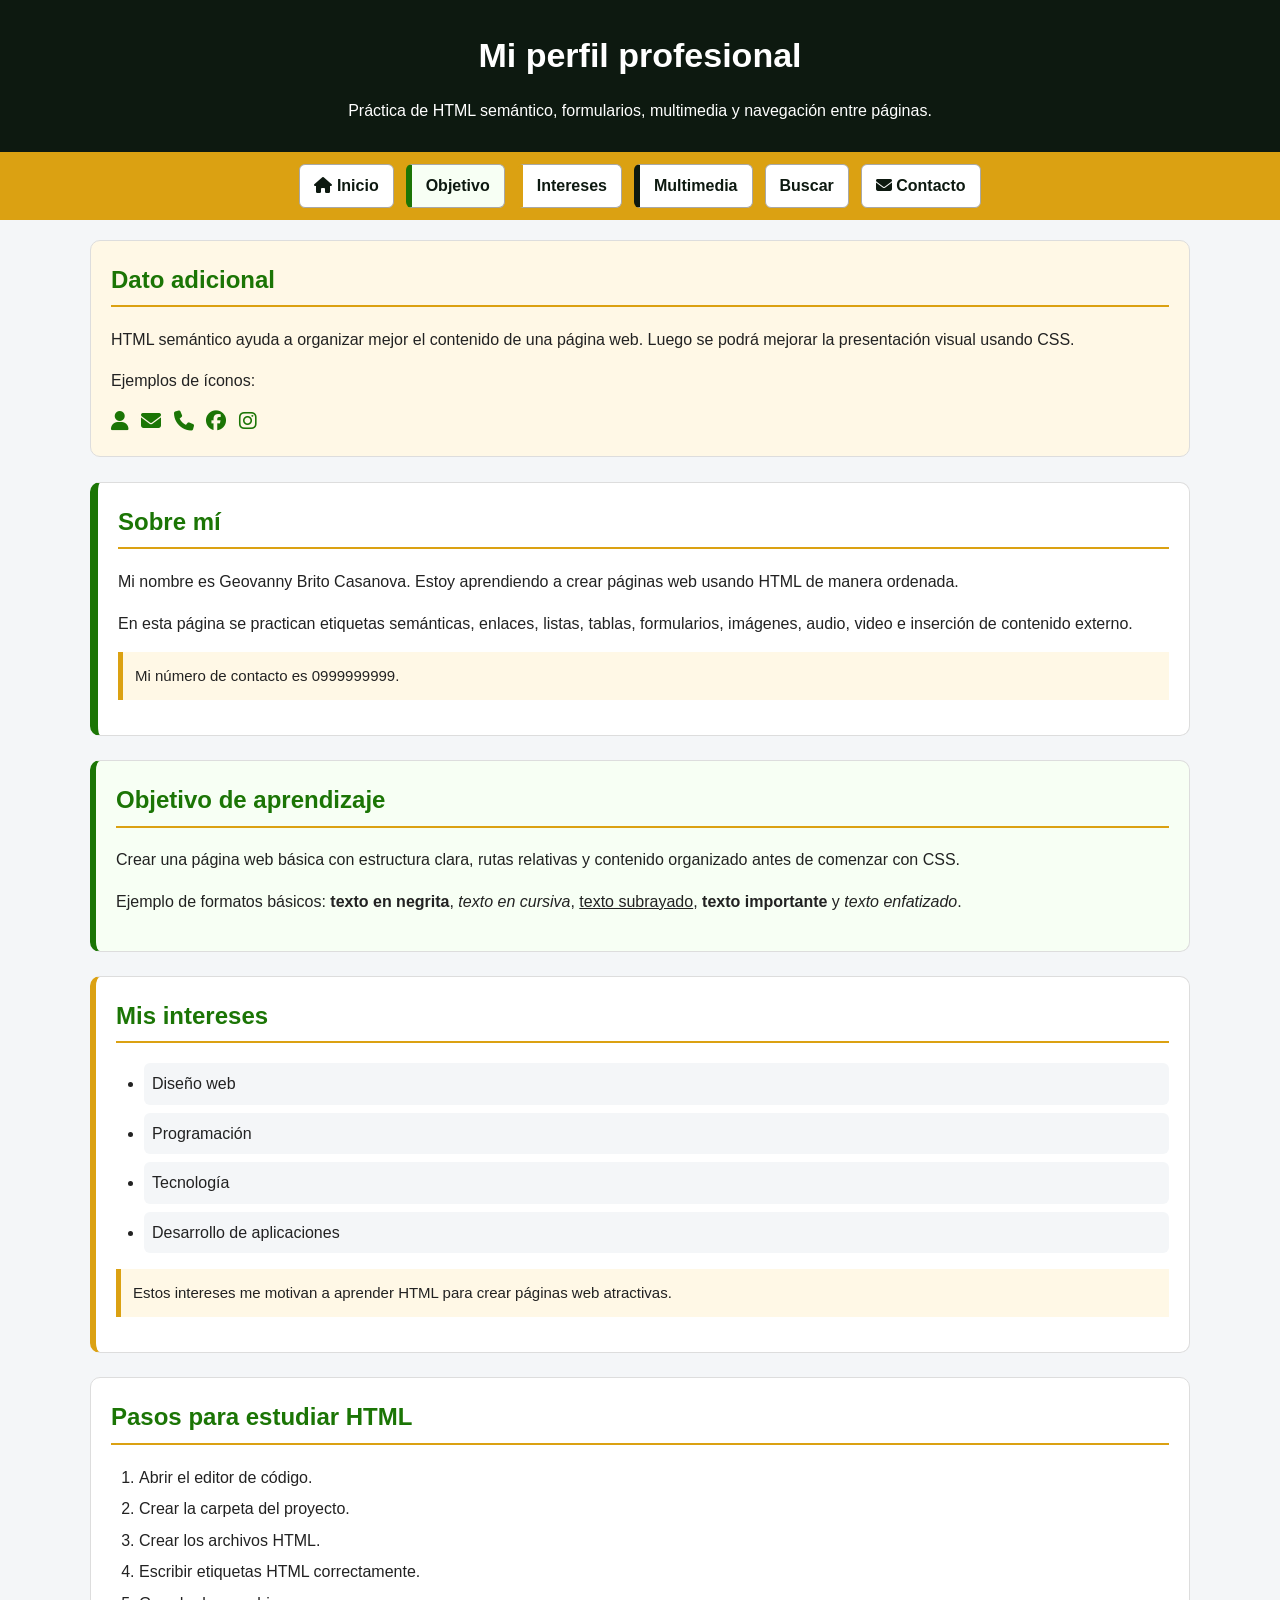
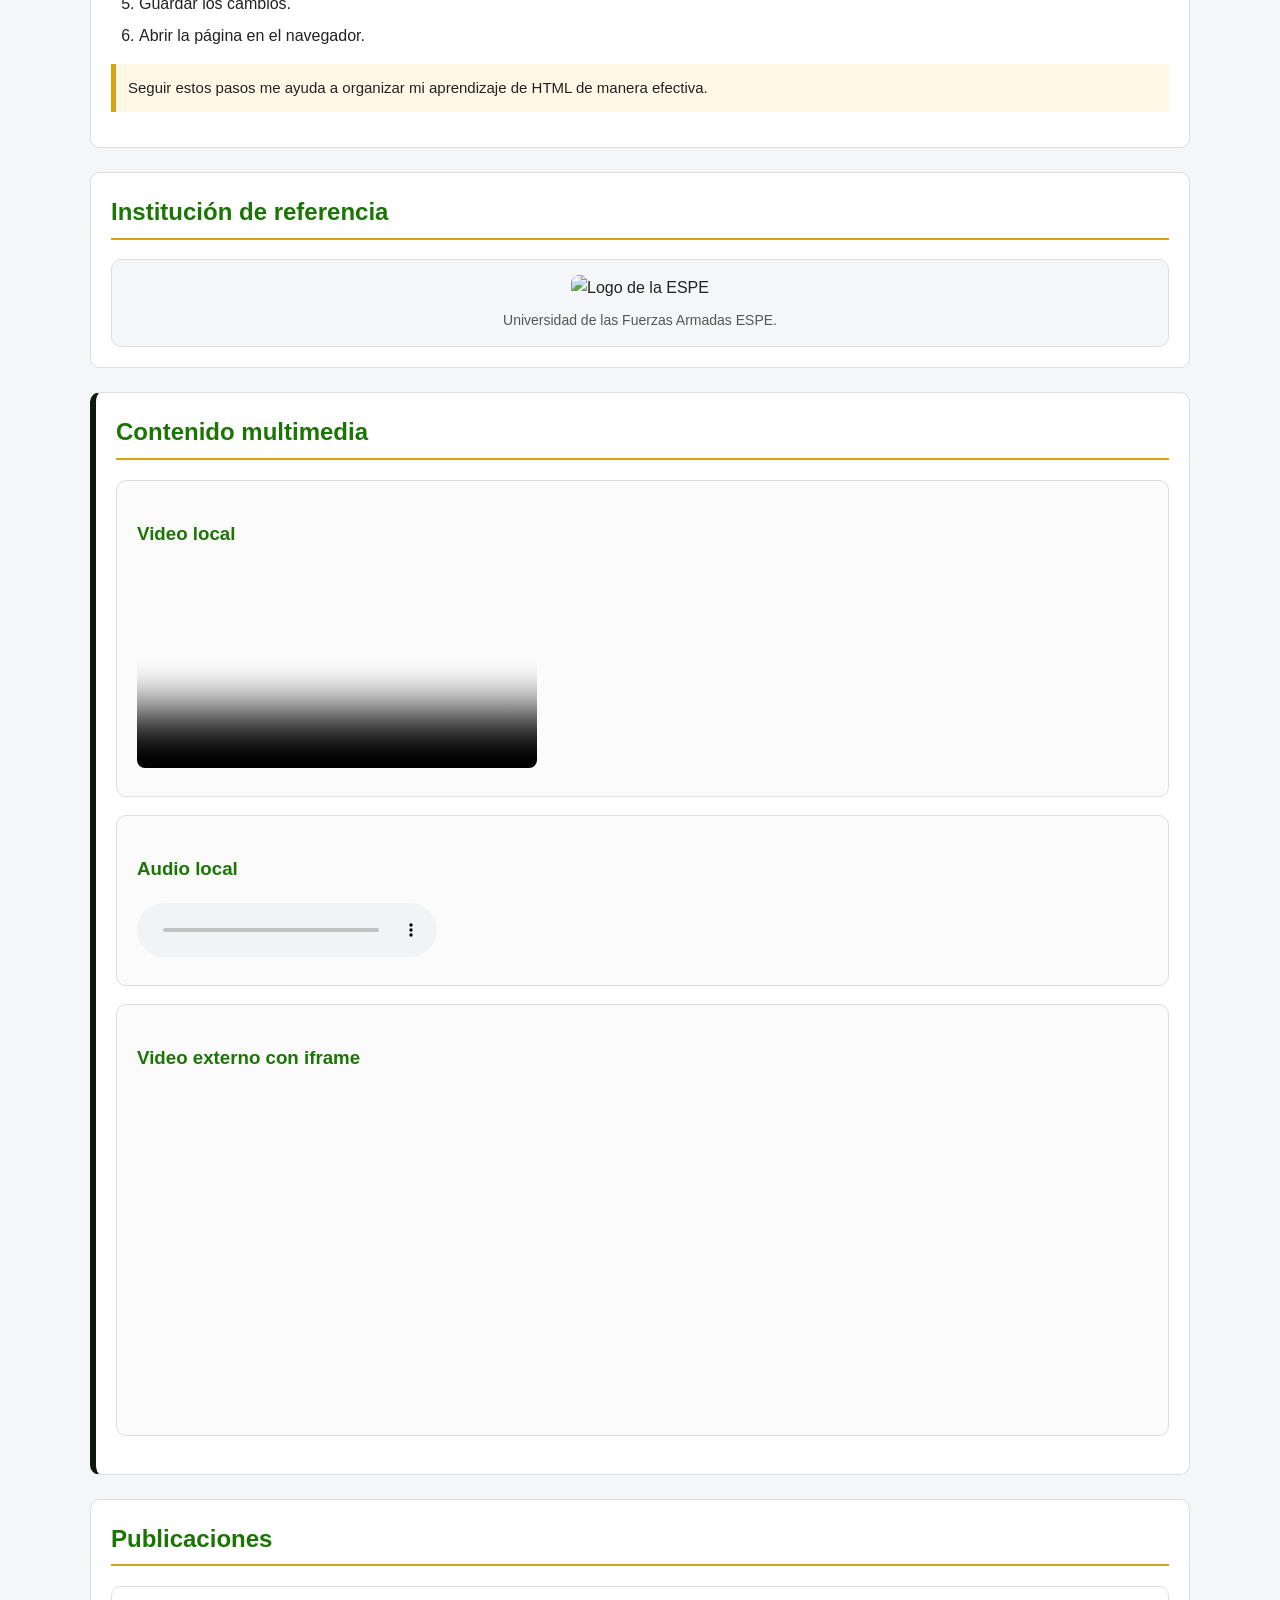
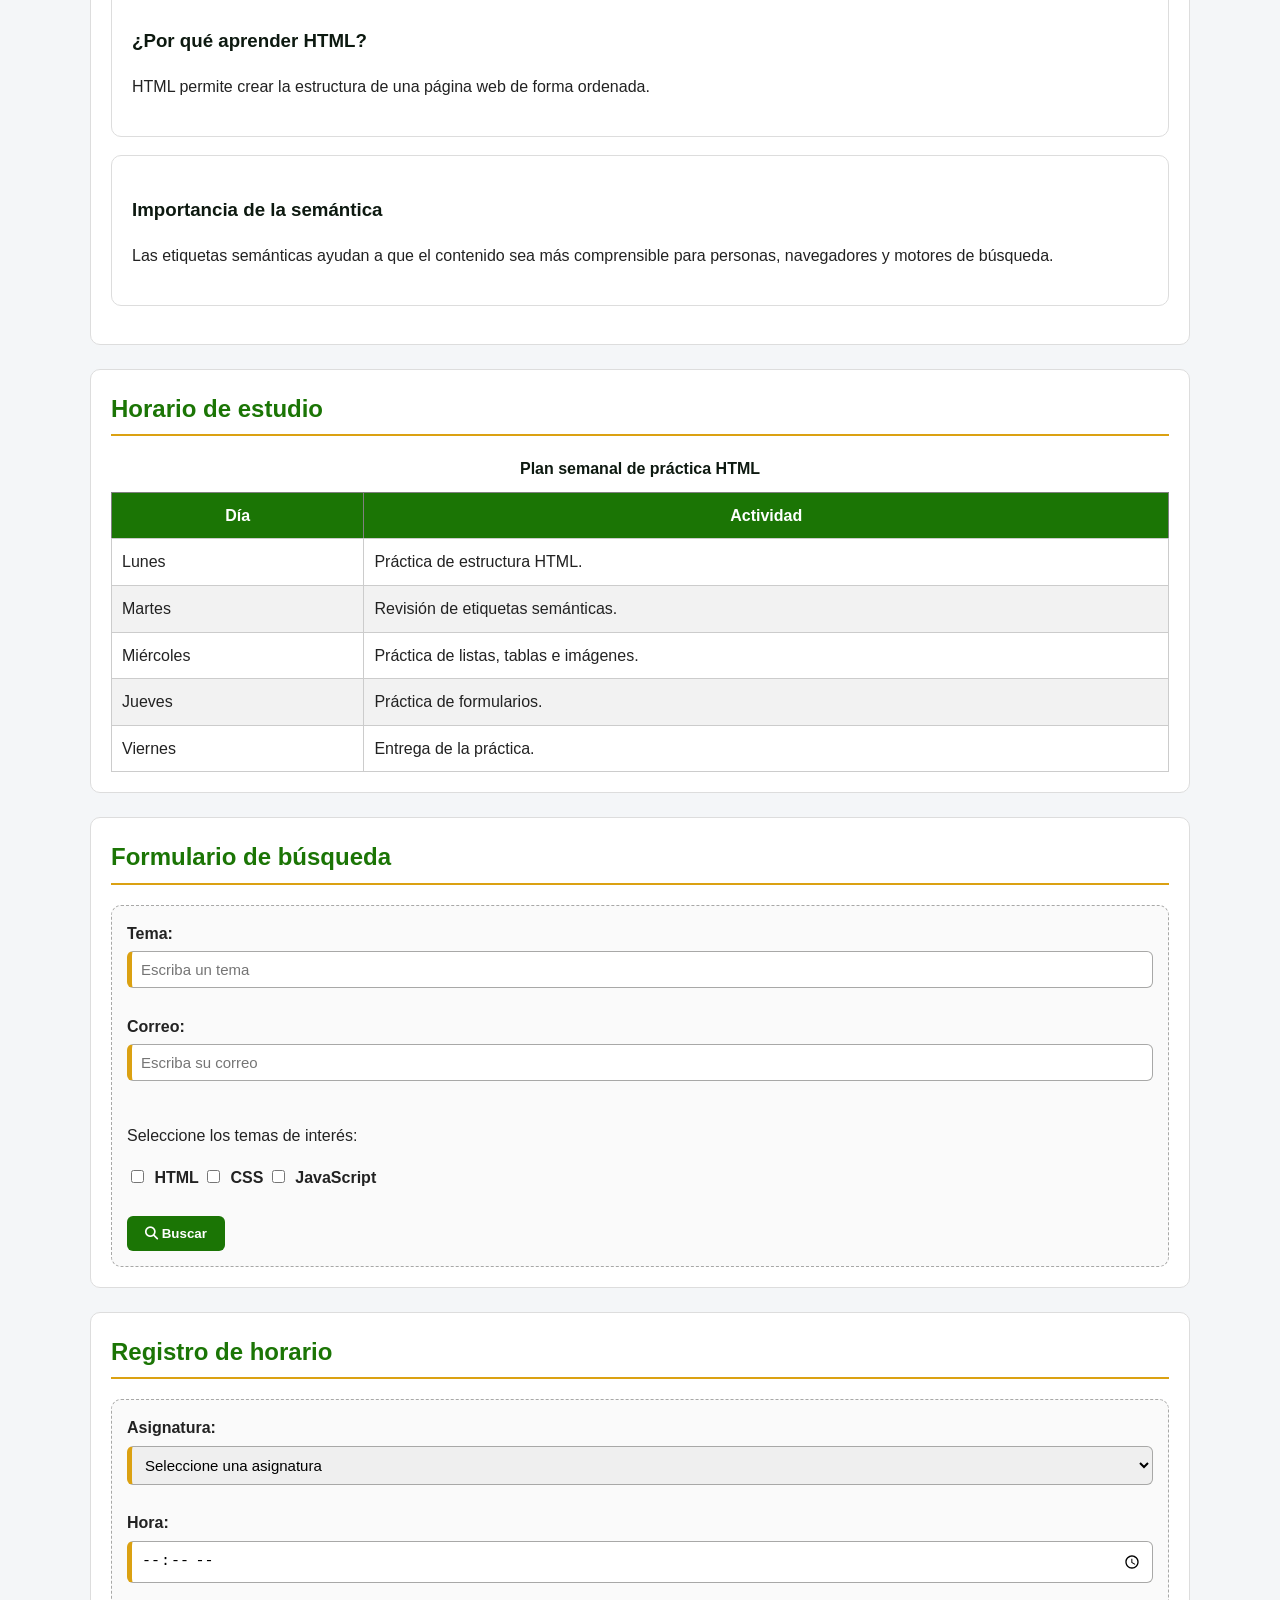
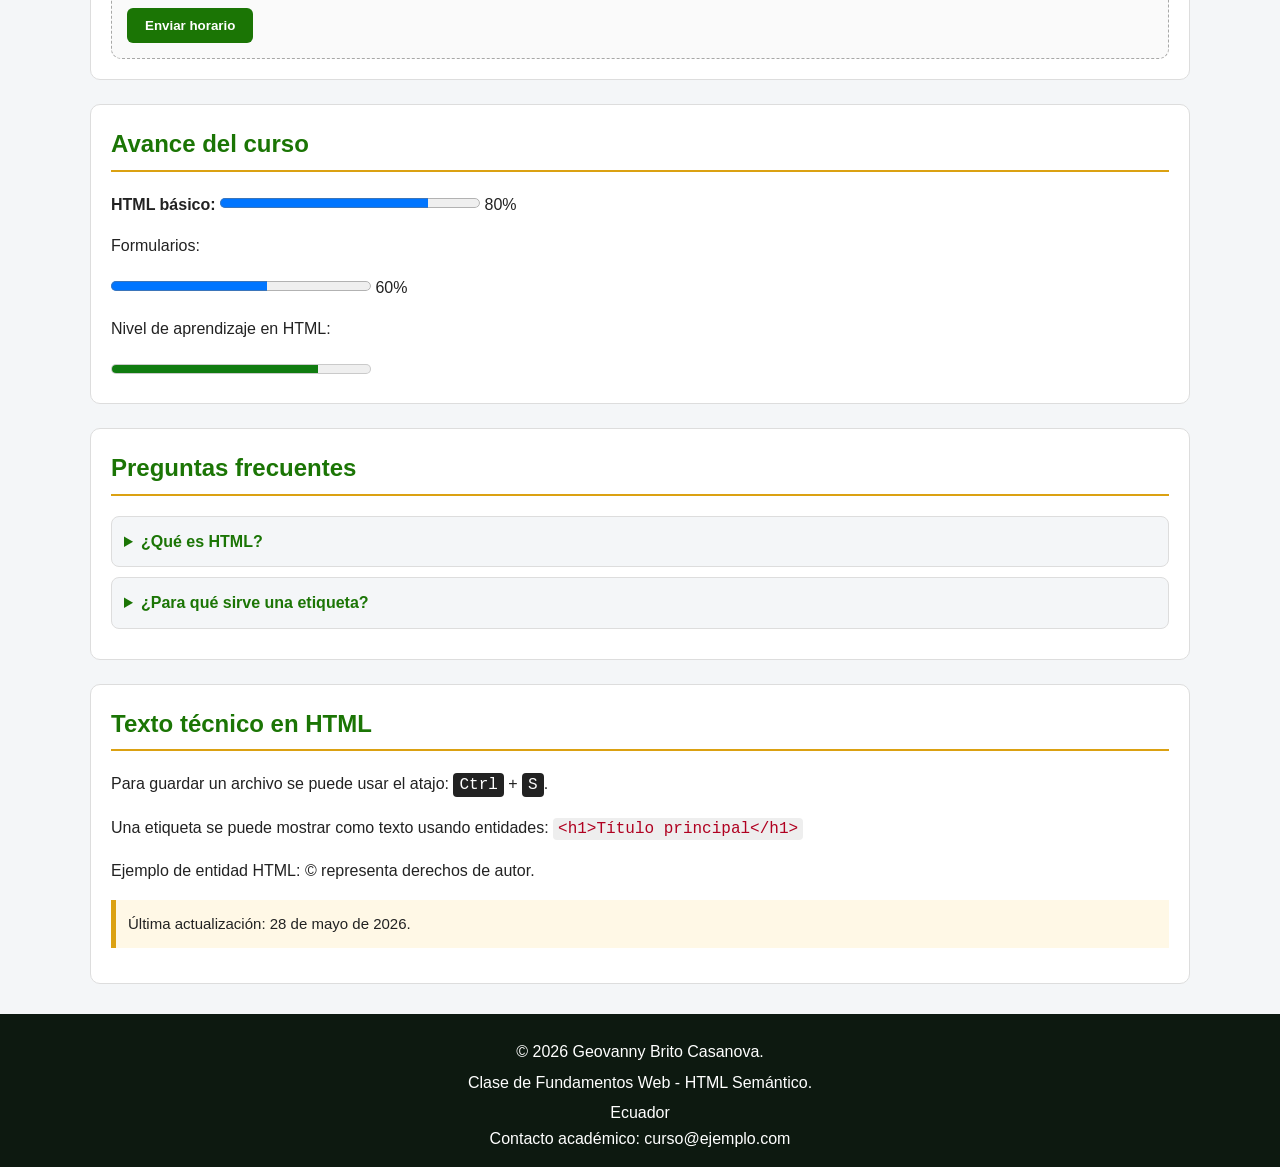
==== commit ec60c759: "Actualizar estilos en general.css e index.css, y mejorar la estructura de index.html y buscar.html" ====
--- a/index.html
+++ b/index.html
@@ -25,20 +25,20 @@
 
     <!-- Menú de navegación principal -->
     <nav>
-        <a class="class_btn_1" href="index.html">
+        <a class="class_btn_nav_1"  id="inicio" href="index.html">
             <i class="fa-solid fa-house"></i>
             Inicio
         </a>
 
-        <a class="class_btn_1" href="#objetivo">Objetivo</a>
-
-        <a class="class_btn_2" href="#intereses">Intereses</a>
-
-        <a class="class_btn_2" href="#multimedia">Multimedia</a>
-
-        <a class="class_btn_3" href="pages/buscar.html">Buscar</a>
-
-        <a class="class_btn_3" href="pages/cto/contacto.html">
+        <a class="class_btn_nav_1" id="objetivo" href="#objetivo">Objetivo</a>
+
+        <a class="class_btn_nav_2"  id="intereses" href="#intereses">Intereses</a>
+
+        <a class="class_btn_nav_2" id="multimedia" href="#multimedia">Multimedia</a>
+
+        <a class="class_btn_nav_3"  id="buscar" href="pages/buscar.html">Buscar</a>
+
+        <a class="class_btn_nav_3" id="contacto" href="pages/cto/contacto.html">
             <i class="fa-solid fa-envelope"></i>
             Contacto
         </a>
@@ -76,6 +76,9 @@
                 En esta página se practican etiquetas semánticas, enlaces, listas, tablas,
                 formularios, imágenes, audio, video e inserción de contenido externo.
             </p>
+            <p class="nota">
+                Mi número de contacto es 0999999999.
+            </p>
         </section>
 
         <!-- Sección de objetivos -->
@@ -107,6 +110,8 @@
                 <li>Tecnología</li>
                 <li>Desarrollo de aplicaciones</li>
             </ul>
+            <p class="nota">
+                Estos intereses me motivan a aprender HTML para crear páginas web atractivas.
         </section>
 
         <!-- Sección de pasos -->
@@ -121,9 +126,8 @@
                 <li>Guardar los cambios.</li>
                 <li>Abrir la página en el navegador.</li>
             </ol>
-            <p class="nota">
-                Nota: Es importante practicar regularmente para mejorar en el desarrollo web.
-            </p>
+            <p class="nota"> 
+                Seguir estos pasos me ayuda a organizar mi aprendizaje de HTML de manera efectiva.
         </section>
 
         <!-- Sección con imagen -->
--- a/css/general.css
+++ b/css/general.css
@@ -1,21 +1,50 @@
-/*
-BLOQUE 1: RESET Y CUERPO DE LA PÁGINA
-*/
+/* ============================================================
+   general.css
+   Archivo CSS general para TODAS las páginas del sitio.
+   Aquí se colocan estilos compartidos: reinicio básico, etiquetas,
+   navegación, formularios, tablas, multimedia y utilidades.
+
+   Para enseñar poco a poco:
+   1. Copiar este archivo completo.
+   2. Comentar o descomentar bloques según el tema de clase.
+   3. Mostrar cómo cambia la página al guardar y actualizar navegador.
+   ============================================================ */
+
+
+/* ============================================================
+   BLOQUE 1: SELECTOR UNIVERSAL (*)
+   Aplica a todos los elementos HTML.
+   Sirve para controlar el cálculo de tamaños y quitar espacios
+   inesperados del navegador.
+   ============================================================ */
+
 * {
     box-sizing: border-box;
 }
+
+
+/* ============================================================
+   BLOQUE 2: ESTILO GENERAL DEL BODY
+   body representa todo el contenido visible de la página.
+   Aquí se define fuente, color de texto, color de fondo,
+   margen e interlineado.
+   ============================================================ */
 
 body {
     margin: 0;
     font-family: Arial, Helvetica, sans-serif;
     background-color: #f4f6f8;
-    color: #000000;
+    color: #222222;
     line-height: 1.6;
 }
 
-/*
-BLOQUE 2: TIPOGRAFÍA Y ENLACES
-*/
+
+/* ============================================================
+   BLOQUE 3: SELECTORES DE ETIQUETA
+   Estos estilos afectan directamente a etiquetas HTML.
+   Ejemplos: h1, h2, p, a, img.
+   ============================================================ */
+
 h1 {
     margin: 0;
     font-size: 34px;
@@ -25,7 +54,7 @@
 h2 {
     color: #1b7505;
     margin-top: 0;
-    border-bottom: 5px solid #dba112;
+    border-bottom: 2px solid #dba112;
     padding-bottom: 6px;
 }
 
@@ -47,9 +76,13 @@
     text-decoration: underline;
 }
 
-/*
-BLOQUE 3: ENCABEZADO Y PIE DE PÁGINA
-*/
+
+/* ============================================================
+   BLOQUE 4: HEADER Y FOOTER
+   header se usa para el encabezado.
+   footer se usa para el pie de página.
+   ============================================================ */
+
 header {
     background-color: #0d1910;
     color: white;
@@ -58,15 +91,15 @@
 }
 
 header p {
-    font-size: 16px;
-    text-align: center;
+    text-align: center;
+    margin-bottom: 0;
 }
 
 footer {
     background-color: #0d1910;
     color: white;
     text-align: center;
-    padding: 20px 16px;
+    padding: 20px;
     margin-top: 30px;
 }
 
@@ -75,77 +108,77 @@
     margin: 5px 0;
 }
 
-/*
-BLOQUE 4: NAVEGACIÓN
-*/
+footer address {
+    font-style: normal;
+}
+
+
+/* ============================================================
+   BLOQUE 5: NAVEGACIÓN
+   nav contiene enlaces internos y externos.
+   display: flex permite ordenar los enlaces en fila.
+   gap crea espacio entre enlaces.
+   ============================================================ */
+
 nav {
     background-color: #dba112;
-    padding: 15px 20px;
+    padding: 12px;
+    text-align: center;
     display: flex;
     justify-content: center;
-    align-items: center;
-    gap: 15px;
     flex-wrap: wrap;
-    border-bottom: 4px solid #dba112;
+    gap: 12px;
 }
 
 nav a {
     background-color: white;
     color: #0d1910;
+    padding: 8px 14px;
+    border-radius: 6px;
     font-weight: bold;
-    font-size: 15px;
-    padding: 10px 18px;
-    border-radius: 6px;
-    transition: all 0.3s ease;
-    text-transform: uppercase;
-    letter-spacing: 1px;
+    border: 1px solid #a8a8a7;
 }
 
 nav a:hover {
     background-color: #1b7505;
     color: white;
     text-decoration: none;
-    transform: translateY(-2px);
-    box-shadow: 0 4px 8px rgba(0, 0, 0, 0.2);
-}
-
-/*
-BLOQUE 5: CONTENEDORES PRINCIPALES Y SECCIONES
-*/
-article {
+}
+
+
+/* ============================================================
+   BLOQUE 6: ESTRUCTURA PRINCIPAL
+   main contiene el contenido principal.
+   section y article organizan bloques de información.
+   ============================================================ */
+
+main {
+    width: 90%;
+    max-width: 1100px;
+    margin: 25px auto;
+}
+
+section,
+article,
+aside {
     background-color: white;
     padding: 20px;
-    margin: 20px 0;
-    border-radius: 8px;
-    box-shadow: 0 4px 6px rgba(0, 0, 0, 0.05);
-}
-
-main {
-    max-width: 1200px;
-    margin: 0 auto;
-    padding: 20px;
-}
-
-section {
-    background-color: #ffffff;
-    padding: 30px 40px;
-    margin-bottom: 40px;
-    border-radius: 12px;
-    box-shadow: 0 4px 15px rgba(0, 0, 0, 0.05);
-}
-
-/*
-BLOQUE 6: ASIDE
-Aside contiene informacion complementaria
-*/
+    margin-bottom: 18px;
+    border: 1px solid #dddddd;
+    border-radius: 10px;
+}
+
+
+/* ============================================================
+   BLOQUE 7: ASIDE
+   aside contiene información complementaria.
+   ============================================================ */
+
 aside {
     width: 90%;
     max-width: 1100px;
-    margin: 30px auto;
-    background-color: #ffffff;
-    padding: 25px;
-    border-radius: 12px;
-    box-shadow: 0 4px 15px rgba(0, 0, 0, 0.05);
+    margin: 20px auto;
+    background-color: #fff8e6;
 }
 
 aside i {
@@ -154,16 +187,18 @@
     color: #1b7505;
 }
 
-/*
-BLOQUE 7: IMÁGENES Y MULTIMEDIA
-*/
+
+/* ============================================================
+   BLOQUE 8: IMÁGENES Y MULTIMEDIA
+   max-width evita que las imágenes y videos se salgan
+   del ancho disponible.
+   ============================================================ */
+
 img,
 video,
 iframe {
     max-width: 100%;
     border-radius: 8px;
-    display: block;
-    margin: 10px auto;
 }
 
 figure {
@@ -173,38 +208,40 @@
 
 figcaption {
     font-size: 14px;
-    color: #555;
+    color: #555555;
     margin-top: 8px;
-    font-style: italic;
-}
-
-/*
-BLOQUE 8: LISTAS
-*/
-ol,
-ul {
-    padding-left: 40px;
+}
+
+
+/* ============================================================
+   BLOQUE 9: LISTAS
+   ul sirve para listas sin orden.
+   ol sirve para listas ordenadas.
+   ============================================================ */
+
+ul,
+ol {
+    padding-left: 28px;
 }
 
 li {
-    margin-bottom: 8px;
-}
-
-/*
-BLOQUE 9: TABLAS
-*/
+    margin-bottom: 6px;
+}
+
+
+/* ============================================================
+   BLOQUE 10: TABLAS
+   border-collapse une los bordes de las celdas.
+   width: 100% hace que la tabla use todo el ancho disponible.
+   ============================================================ */
+
 table {
     width: 100%;
     border-collapse: collapse;
-    margin-top: 20px;
-    background-color: #ffffff;
-    border-radius: 8px;
-    overflow: hidden;
-    box-shadow: 0 2px 8px rgba(0, 0, 0, 0.05);
+    background-color: white;
 }
 
 caption {
-    font-size: 18px;
     font-weight: bold;
     margin-bottom: 10px;
     color: #0d1910;
@@ -213,58 +250,48 @@
 th {
     background-color: #1b7505;
     color: white;
-    padding: 12px;
+    padding: 10px;
 }
 
 td {
-    border: 1px solid #ddd;
-    padding: 12px;
+    padding: 10px;
+    border: 1px solid #cccccc;
 }
 
 tr:nth-child(even) {
-    background-color: #e2ffec;
-}
-
-/*
-BLOQUE 10: FORMULARIOS
-*/
+    background-color: #f2f2f2;
+}
+
+
+/* ============================================================
+   BLOQUE 11: FORMULARIOS
+   input, select, textarea y button son elementos comunes
+   dentro de formularios.
+   ============================================================ */
+
 form {
-    max-width: 600px;
-    margin: 20px auto;
-    background-color: #ffffff;
-    padding: 30px;
-    border-radius: 8px;
-    border: 1px solid #eee;
-    box-shadow: 0 4px 10px rgba(0, 0, 0, 0.03);
+    margin-top: 12px;
 }
 
 label {
-    display: block;
-    margin-bottom: 8px;
     font-weight: bold;
-    color: #0d1910;
 }
 
 input,
 select,
 textarea {
     width: 100%;
-    padding: 10px;
-    margin-bottom: 20px;
-    border: 1px solid #ccc;
-    border-radius: 4px;
-}
-
-input[type="submit"] {
-    background-color: #1b7505;
-    color: white;
-    border: none;
-    cursor: pointer;
-    transition: background-color 0.3s ease;
-}
-
-input[type="submit"]:hover {
-    background-color: #dba112;
+    padding: 9px;
+    margin-top: 5px;
+    border: 1px solid #a8a8a7;
+    border-radius: 6px;
+    font-size: 15px;
+}
+
+input[type="checkbox"],
+input[type="radio"] {
+    width: auto;
+    margin-right: 6px;
 }
 
 textarea {
@@ -275,68 +302,135 @@
     background-color: #1b7505;
     color: white;
     border: none;
-    padding: 10px 20px;
-    border-radius: 4px;
+    padding: 10px 18px;
+    border-radius: 6px;
     cursor: pointer;
-    transition: background-color 0.3s ease;
+    font-weight: bold;
 }
 
 button:hover {
-    background-color: #dba112;
-}
+    background-color: #0d1910;
+}
+
+
+/* ============================================================
+   BLOQUE 12: ATRIBUTOS Y ESTADOS DE FORMULARIO
+   :focus se activa cuando el usuario selecciona un campo.
+   :required permite explicar campos obligatorios.
+   ============================================================ */
+
 input:focus,
 select:focus,
 textarea:focus {
-    outline: 2px solid #1b7505;
-    box-shadow: 0 0 5px #1b7505;
-}
+    outline: 2px solid #dba112;
+    border-color: #1b7505;
+}
+
 input:required,
 select:required,
 textarea:required {
     border-left: 5px solid #dba112;
 }
-/* BLOQUE 11: DETAILS, SUMMARY y PROGRESS/METER */
+
+
+/* ============================================================
+   BLOQUE 13: DETAILS, SUMMARY, PROGRESS Y METER
+   Se usan para contenido desplegable y barras de progreso.
+   ============================================================ */
+
 details {
-    background-color: #ffffff;
+    background-color: #f4f6f8;
+    padding: 12px;
+    border-radius: 8px;
+    border: 1px solid #dddddd;
+    margin-bottom: 10px;
+}
+
+summary {
+    cursor: pointer;
+    font-weight: bold;
+    color: #1b7505;
+}
+
+progress,
+meter {
+    width: 260px;
+    height: 20px;
+}
+
+
+/* ============================================================
+   BLOQUE 14: TEXTO TÉCNICO
+   code, pre y kbd ayudan a explicar código dentro de HTML.
+   ============================================================ */
+
+code {
+    background-color: #eeeeee;
+    color: #b00020;
+    padding: 2px 5px;
+    border-radius: 4px;
+}
+
+pre {
+    background-color: #0d1910;
+    color: white;
     padding: 15px;
     border-radius: 8px;
-    border: 1px solid #1b7505;
-    box-shadow: 0 4px 10px #ffffff;
-    margin-bottom: 20px;
-}
-summary {
-    font-weight: bold;
-    color: #0d1910;
-    cursor: pointer;
-    padding: 10px;
+    overflow-x: auto;
+}
+
+kbd {
+    background-color: #222222;
+    color: white;
+    padding: 3px 6px;
     border-radius: 4px;
-    transition: background-color 0.3s ease;
-}
-summary:hover {
-    background-color: #dba112;
-    color: #0d1910;
-}
-progress,meter{
-    width: 260px;
-    height: 20px;
-}
-/*BLOQUE 12: TEXTO TECNICO (si es necesario) */
-code{
-    background-color: #e7fbff;
-    padding: 2px 6px;
-    border-radius: 4px;
+}
+
+
+/* ============================================================
+   BLOQUE 15: SELECTORES DE CLASE
+   Una clase se escribe con punto.
+   En HTML se usa así: class="centrado"
+   ============================================================ */
+
+.centrado {
+    text-align: center;
+}
+
+.texto-verde {
+    color: #1b7505;
+}
+
+.texto-dorado {
     color: #dba112;
 }
-pre{
-    background-color: #e7fbff;
+
+.caja-destacada {
+    background-color: #fff8e6;
+    border: 2px solid #dba112;
     padding: 15px;
     border-radius: 8px;
 }
-kbd{
-    background-color: #e7fbff;
-    padding: 2px 6px;
-    border-radius: 8px;
-}
+
+
+/* ============================================================
+   BLOQUE 16: SELECTORES DE ID
+   Un id se escribe con numeral.
+   En HTML se usa así: id="objetivo"
+   ============================================================ */
+
+#objetivo {
+    border-left: 6px solid #1b7505;
+}
+
+#intereses {
+    border-left: 6px solid #dba112;
+}
+
+#multimedia {
+    border-left: 6px solid #0d1910;
+}
+
 
 /* ============================================================
    BLOQUE 17: RESPONSIVE BÁSICO
@@ -420,4 +514,4 @@
         /* Tamaño de texto cómodo para lectura y uso en dispositivos móviles */
         font-size: 16px;
     }
-}
+}
--- a/css/index.css
+++ b/css/index.css
@@ -1,55 +1,150 @@
-.class_btn_1{
-    border-left: 6px solid #1b7505;
+/* ============================================================
+   index.css
+   Estilos propios de index.html.
+   Este archivo se usa para mejorar únicamente la página principal.
+
+   Debe cargarse después de general.css.
+   ============================================================ */
+
+
+/* ============================================================
+   BLOQUE 1: PRESENTACIÓN PRINCIPAL
+   El selector de id usa #.
+   Este bloque afecta solo al elemento con id="presentacion".
+   ============================================================ */
+
+#presentacion {
+    background-color: #ffffff;
+    border-left: 8px solid #1b7505;
 }
-.class_btn_2{
-    border-left: 6px solid #9dff84;
+
+
+/* ============================================================
+   BLOQUE 2: OBJETIVO
+   Aquí se refuerza visualmente el objetivo de aprendizaje.
+   ============================================================ */
+
+#objetivo {
+    background-color: #f7fff4;
 }
-.class_btn_3{
-    border-left: 6px solid #fffb03;
-}
-/*etiquetas de listas para intereses y pasos*/
 
-#intereses li{
-    background-color: #bcd4ec;
+
+/* ============================================================
+   BLOQUE 3: INTERESES
+   Aquí se trabaja con listas dentro de una sección específica.
+   El espacio indica descendencia:
+   #intereses li significa "los li que estén dentro de #intereses".
+   ============================================================ */
+
+#intereses li {
+    background-color: #f4f6f8;
     margin-bottom: 8px;
     padding: 8px;
     border-radius: 6px;
 }
-#pasos li{
-    background-color: #bcd4ec;
-    margin-bottom: 8px;
-    padding: 8px;
-    border-radius: 6px;
+
+
+/* ============================================================
+   BLOQUE 4: MULTIMEDIA
+   Permite explicar bordes, fondo y separación visual.
+   ============================================================ */
+
+#multimedia article {
+    border: 1px solid #dddddd;
+    background-color: #fbfbfb;
 }
-/*bloque 4: multimedia*/
-#multimedia article{
-    background-color: #bceeb7;
-    margin-bottom: 12px;
-    padding: 12px;
-    border-radius: 8px;
-}
-#multimedia h3{
+
+#multimedia h3 {
     color: #1b7505;
 }
-/*bloque 5: formularios*/
-section form{
-    background-color: #ebf6f8;
+
+
+/* ============================================================
+   BLOQUE 5: FIGURE E IMAGEN
+   Se aplica solo a figuras dentro de la página principal.
+   ============================================================ */
+
+main figure {
+    padding: 15px;
+    border: 1px solid #dddddd;
+    background-color: #f4f6f8;
+    border-radius: 10px;
+}
+
+
+/* ============================================================
+   BLOQUE 6: FORMULARIO DE BÚSQUEDA
+   Este bloque se puede usar cuando explique formularios.
+   Se aplica a formularios ubicados dentro de section.
+   ============================================================ */
+
+section form {
+    background-color: #fafafa;
     padding: 15px;
     border-radius: 10px;
-    border: 1px dashed #1b7505;
-}
-/*bloque 5: imágenes y figures*/
-main figure{
-    background-color: #ebf6f8;
-    padding: 15px;
-    border-radius: 10px;
-    border: 1px dashed #1b7505;
+    border: 1px dashed #a8a8a7;
 }
 
-/*boque 6: nota importante*/
-.nota{
-    background-color: #fffb8a;
-    padding: 10px;
-    border-left: 5px solid #f0ca6a;
-    font-size:15px;
-}+
+/* ============================================================
+   BLOQUE 7: BOTÓN PRINCIPAL
+   Se puede explicar cómo una clase permite reutilizar estilos.
+   Para usarla, colocar en HTML: class="boton-principal"
+   ============================================================ */
+
+.boton-principal {
+    background-color: #dba112;
+    color: #0d1910;
+}
+
+.boton-principal:hover {
+    background-color: #1b7505;
+    color: white;
+}
+
+
+/* ============================================================
+   BLOQUE 8: TARJETAS SIMPLES
+   Para enseñar clases, puede agregar class="tarjeta" a un article.
+   ============================================================ */
+
+.tarjeta {
+    border: 1px solid #cccccc;
+    border-radius: 10px;
+    padding: 18px;
+    background-color: white;
+    box-shadow: 0 2px 5px rgba(0, 0, 0, 0.12);
+}
+
+
+/* ============================================================
+   BLOQUE 9: TEXTO DE APOYO
+   Para usarlo en HTML: class="nota"
+   ============================================================ */
+
+.nota {
+    background-color: #fff8e6;
+    border-left: 5px solid #dba112;
+    padding: 12px;
+    font-size: 15px;
+}
+
+
+/* ============================================================
+   BLOQUE 10: PEQUEÑO EFECTO VISUAL
+   :hover permite cambiar el estilo cuando el mouse pasa encima.
+   ============================================================ */
+
+article:hover {
+    border-color: #1b7505;
+}
+
+
+/* ============================================================
+   BLOQUE 11: ESPACIADO ENTRE SECCIONES
+   margin-bottom separa visualmente cada bloque.
+   ============================================================ */
+
+main section {
+    margin-bottom: 24px;
+}
